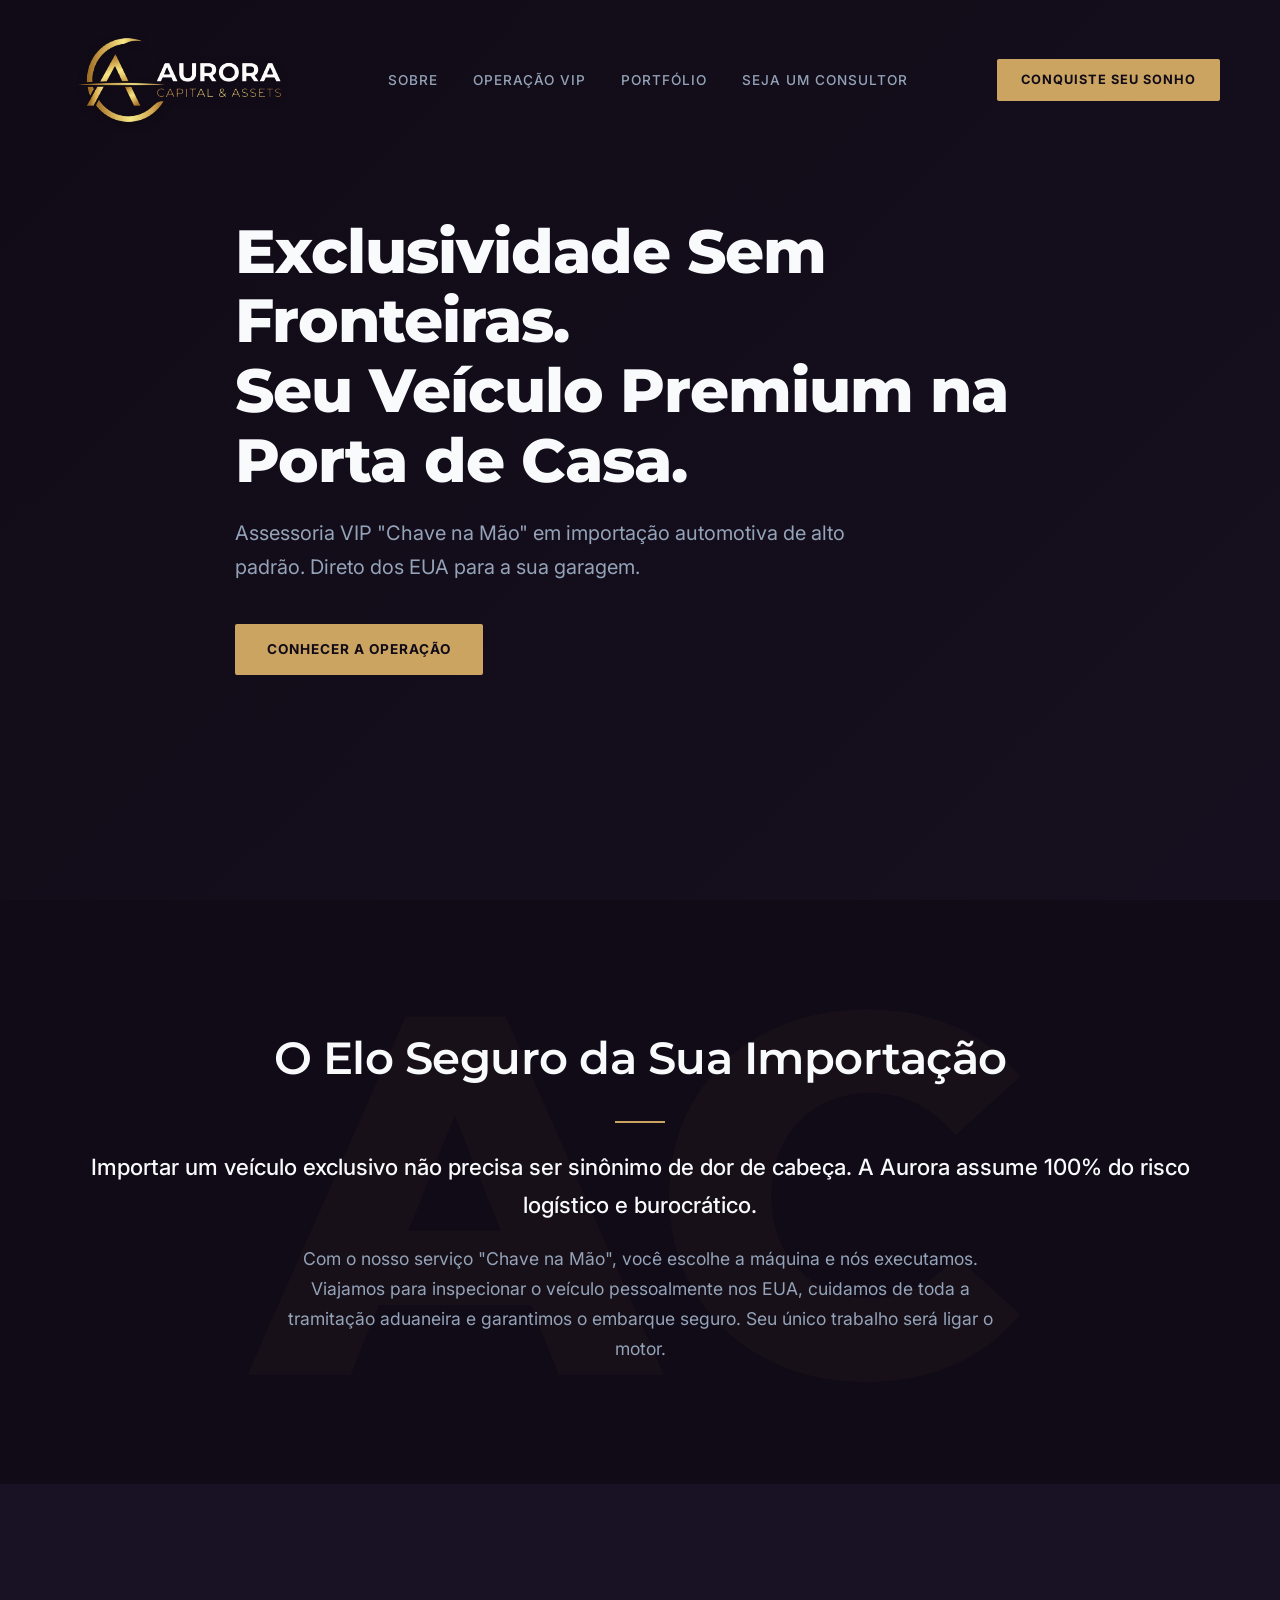
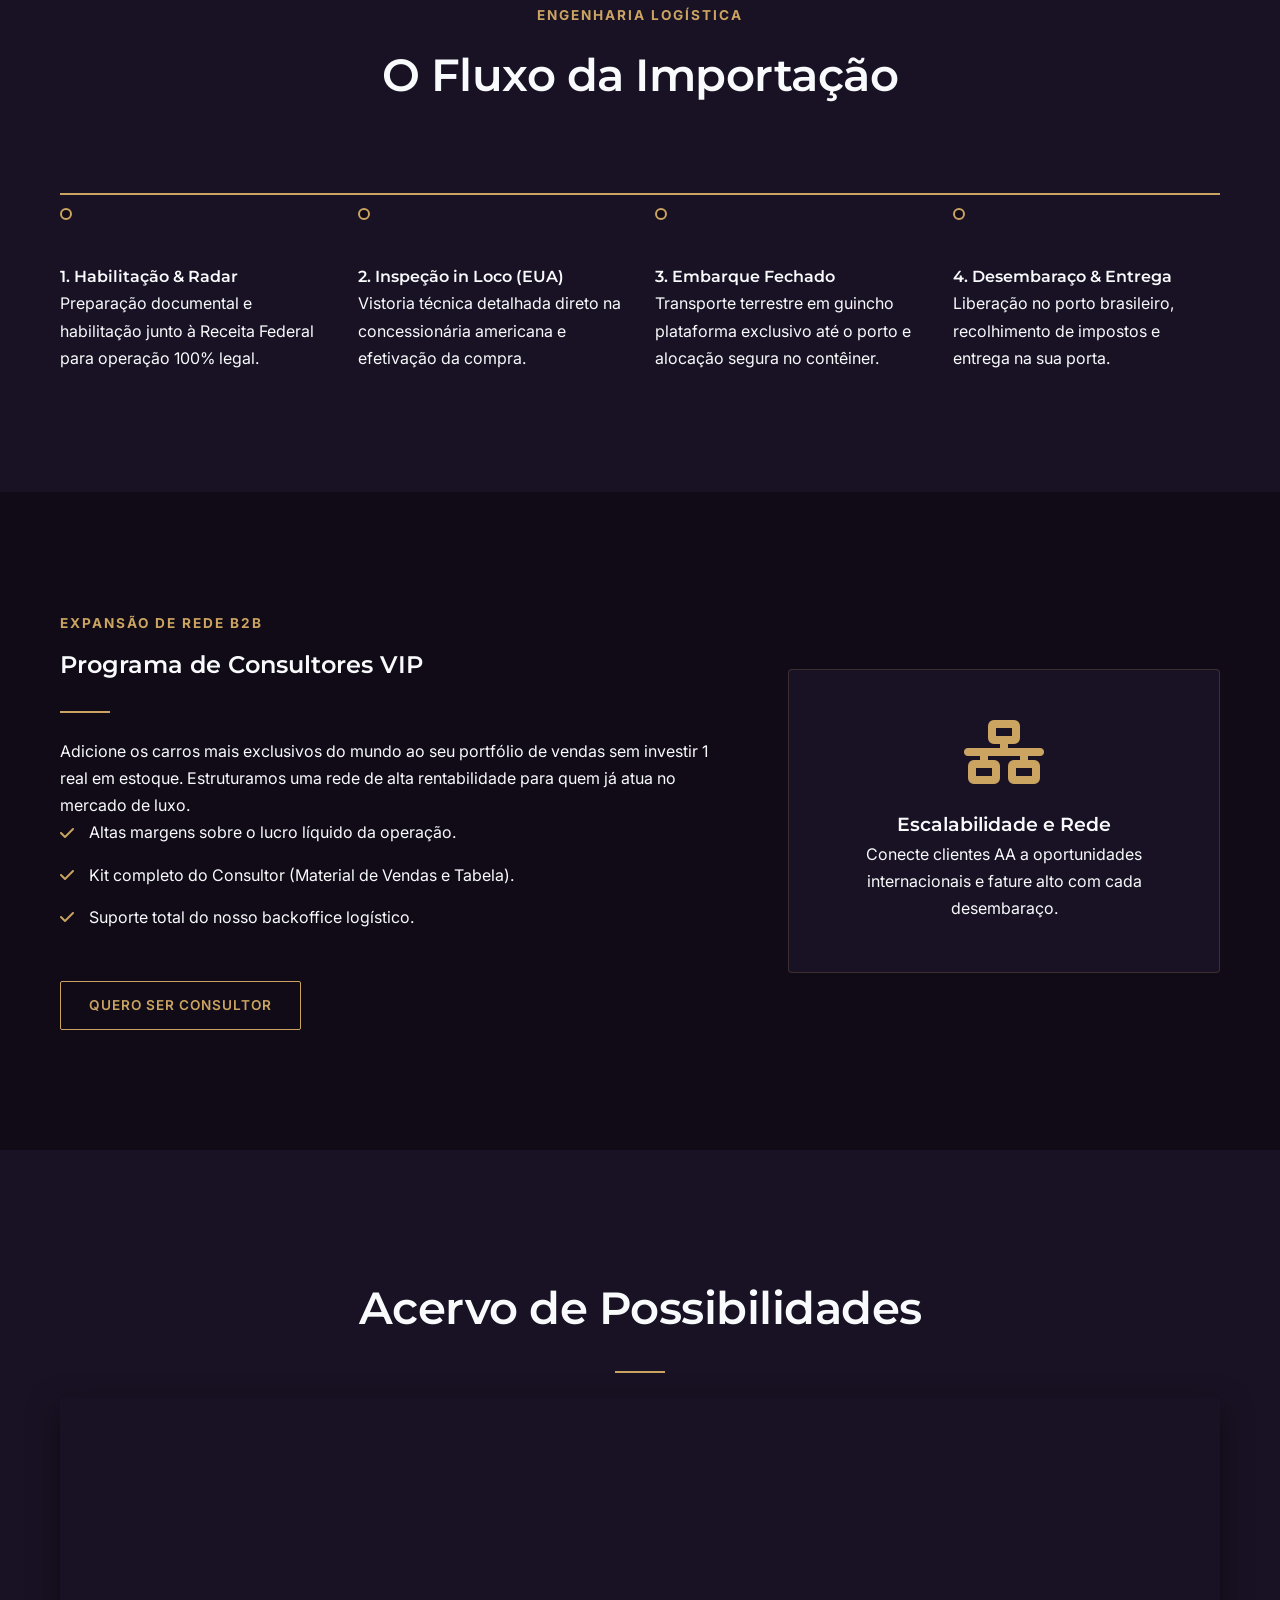
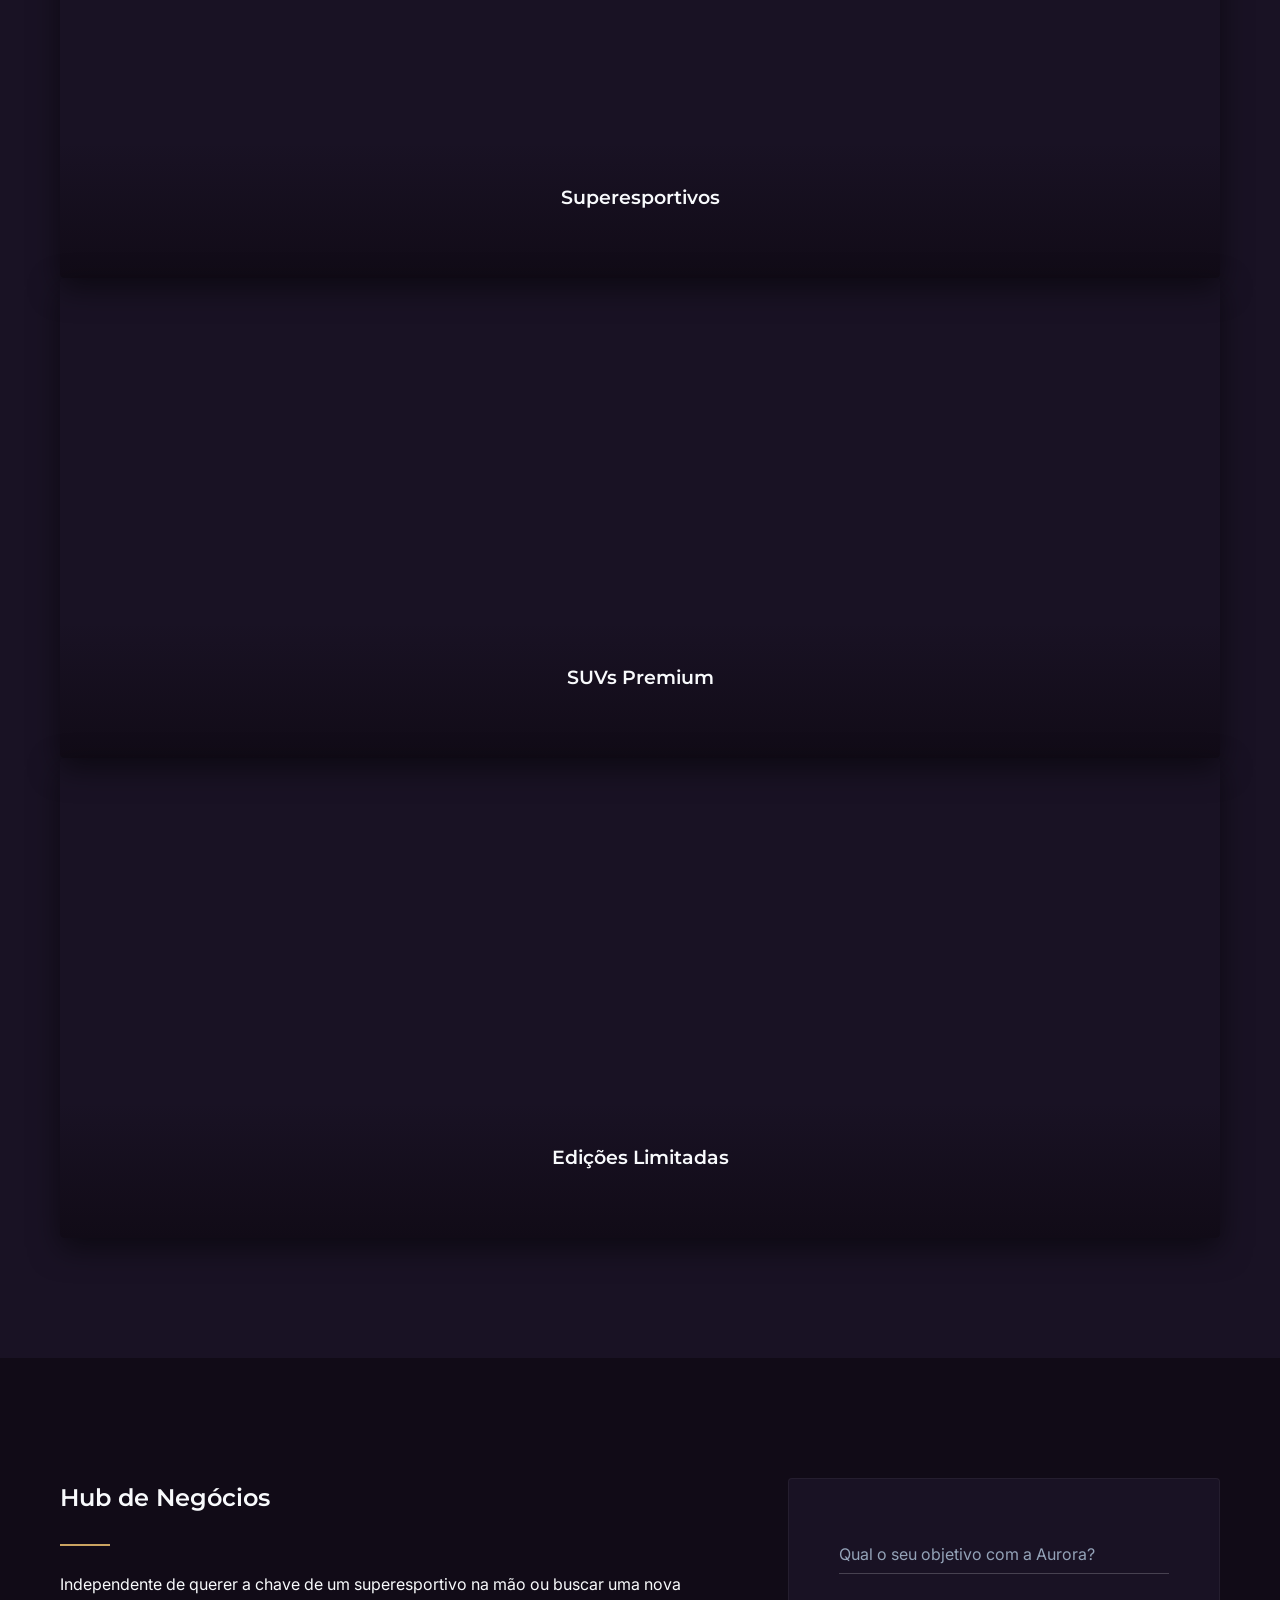
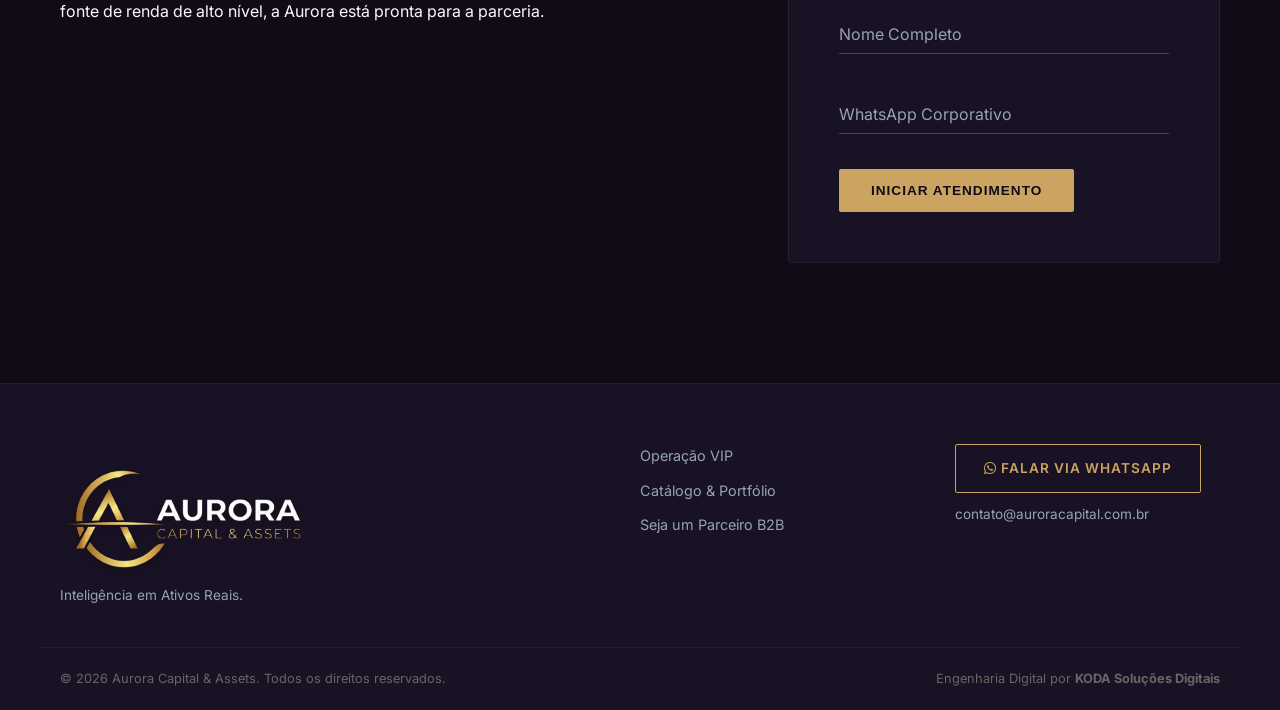
==== index.html @ b9c25959 "Aurora" ====
<!DOCTYPE html>
<html lang="pt-BR">
<head>
    <meta charset="UTF-8">
    <meta name="viewport" content="width=device-width, initial-scale=1.0">
    <title>Aurora Capital & Assets | Importação Automotiva VIP</title>
    
    <link rel="preconnect" href="https://fonts.googleapis.com">
    <link rel="preconnect" href="https://fonts.gstatic.com" crossorigin>
    <link href="https://fonts.googleapis.com/css2?family=Inter:wght@300;400;500&family=Montserrat:wght@400;500;600;700;800&display=swap" rel="stylesheet">
    
    <link rel="stylesheet" href="https://cdnjs.cloudflare.com/ajax/libs/font-awesome/6.4.0/css/all.min.css">
    
    <link rel="stylesheet" href="style.css">
</head>
<body>

    <header id="header">
        <div class="container header-content">
            <a href="index.html" class="logo-link">
                <img src="logo.svg" alt="Aurora Capital & Assets" class="logo-img">
            </a>
            
            <nav class="navbar" id="navbar">
                <ul>
                    <li><a href="#sobre" class="nav-link">Sobre</a></li>
                    <li><a href="#operacao" class="nav-link">Operação VIP</a></li>
                    <li><a href="#portfolio" class="nav-link">Portfólio</a></li>
                    <li><a href="consultores.html" class="nav-link">Seja um Consultor</a></li>
                </ul>
            </nav>

            <a href="#contato" class="btn-gold btn-header">conquiste seu sonho</a>
            
            <div class="menu-toggle" id="mobile-menu">
                <i class="fa-solid fa-bars"></i>
            </div>
        </div>
    </header>

    <section class="hero">
        <div class="hero-bg slow-zoom" style="background-image: url('https://images.unsplash.com/photo-1614162692292-7ac56d7f7f1e?auto=format&fit=crop&w=1920&q=80');"></div>
        <div class="hero-overlay"></div>
        <div class="container hero-content">
            <h1 class="cascade-1">Exclusividade Sem Fronteiras.<br>Seu Veículo Premium na Porta de Casa.</h1>
            <p class="cascade-2">Assessoria VIP "Chave na Mão" em importação automotiva de alto padrão. Direto dos EUA para a sua garagem.</p>
            <a href="#operacao" class="btn-gold cascade-3 btn-hover-shine">Conhecer a Operação</a>
        </div>
    </section>

    <section id="sobre" class="sobre section-padding relative-overflow">
        <div class="marca-dagua parallax-bg">AC</div>
        <div class="container text-center scroll-animate fade-up">
            <h2 class="section-title">O Elo Seguro da Sua Importação</h2>
            <div class="linha-dourada center"></div>
            <p class="texto-destaque">Importar um veículo exclusivo não precisa ser sinônimo de dor de cabeça. A Aurora assume 100% do risco logístico e burocrático.</p>
            <p class="texto-apoio">Com o nosso serviço "Chave na Mão", você escolhe a máquina e nós executamos. Viajamos para inspecionar o veículo pessoalmente nos EUA, cuidamos de toda a tramitação aduaneira e garantimos o embarque seguro. Seu único trabalho será ligar o motor.</p>
        </div>
    </section>

    <section id="operacao" class="metodologia section-padding bg-purple-dark">
        <div class="container">
            <div class="text-center scroll-animate fade-up">
                <span class="overline">Engenharia Logística</span>
                <h2 class="section-title">O Fluxo da Importação</h2>
            </div>
            
            <div class="timeline-container" id="timeline-trigger">
                <div class="timeline-line"></div>
                <div class="timeline-progress" id="timeline-progress"></div>
                
                <div class="timeline-grid">
                    <div class="timeline-step step-delay-1">
                        <div class="step-dot"></div>
                        <h4>1. Habilitação & Radar</h4>
                        <p>Preparação documental e habilitação junto à Receita Federal para operação 100% legal.</p>
                    </div>
                    <div class="timeline-step step-delay-2">
                        <div class="step-dot"></div>
                        <h4>2. Inspeção in Loco (EUA)</h4>
                        <p>Vistoria técnica detalhada direto na concessionária americana e efetivação da compra.</p>
                    </div>
                    <div class="timeline-step step-delay-3">
                        <div class="step-dot"></div>
                        <h4>3. Embarque Fechado</h4>
                        <p>Transporte terrestre em guincho plataforma exclusivo até o porto e alocação segura no contêiner.</p>
                    </div>
                    <div class="timeline-step step-delay-4">
                        <div class="step-dot"></div>
                        <h4>4. Desembaraço & Entrega</h4>
                        <p>Liberação no porto brasileiro, recolhimento de impostos e entrega na sua porta.</p>
                    </div>
                </div>
            </div>
        </div>
    </section>

    <section id="consultores" class="consultores section-padding">
        <div class="container grid-2-cols align-center">
            <div class="consultores-texto scroll-animate fade-up">
                <span class="overline">Expansão de Rede B2B</span>
                <h2>Programa de Consultores VIP</h2>
                <div class="linha-dourada"></div>
                <p>Adicione os carros mais exclusivos do mundo ao seu portfólio de vendas sem investir 1 real em estoque. Estruturamos uma rede de alta rentabilidade para quem já atua no mercado de luxo.</p>
                <ul class="lista-beneficios">
                    <li><i class="fa-solid fa-check"></i> Altas margens sobre o lucro líquido da operação.</li>
                    <li><i class="fa-solid fa-check"></i> Kit completo do Consultor (Material de Vendas e Tabela).</li>
                    <li><i class="fa-solid fa-check"></i> Suporte total do nosso backoffice logístico.</li>
                </ul>
                <a href="consultores.html" class="btn-outline-gold mt-20">Quero Ser Consultor</a>
            </div>
            <div class="consultores-grafico scroll-animate scale-up delay-2">
                <div class="grafico-box">
                    <i class="fa-solid fa-network-wired icone-grande"></i>
                    <h3>Escalabilidade e Rede</h3>
                    <p>Conecte clientes AA a oportunidades internacionais e fature alto com cada desembaraço.</p>
                </div>
            </div>
        </div>
    </section>

    <section id="portfolio" class="atuacao section-padding bg-purple-dark">
        <div class="container text-center">
            <h2 class="section-title scroll-animate fade-up">Acervo de Possibilidades</h2>
            <div class="linha-dourada center scroll-animate fade-up"></div>
            
 <a href="superesportivos.html" class="card-link">
                <div class="card-atuacao scroll-animate slide-up delay-1">
                    <div class="card-bg" style="background-image: url('https://images.unsplash.com/photo-1544829099-b9a0c07fad1a?auto=format&fit=crop&w=600&q=80')"></div>
                    <div class="card-content">
                        <h3>Superesportivos</h3>
                        <p>Lamborghini, Ferrari, McLaren e Porsche. Potência e exclusividade máxima.</p>
                    </div>
                </div>
            </a>
     
            <a href="suvs-premium.html" class="card-link">
                <div class="card-atuacao scroll-animate slide-up delay-2">
                    <div class="card-bg" style="background-image: url('https://images.unsplash.com/photo-1533473359331-0135ef1b58bf?auto=format&fit=crop&w=600&q=80');"></div>
                    <div class="card-content">
                        <h3>SUVs Premium</h3>
                        <p>Cadillac Escalade, Range Rover e G-Class. Conforto e imposição absoluta.</p>
                    </div>
                </div>
            </a>
            
            <a href="edicoes-limitadas.html" class="card-link">
                <div class="card-atuacao scroll-animate slide-up delay-3">
                    <div class="card-bg" style="background-image: url('https://images.unsplash.com/photo-1563720223185-11003d516935?auto=format&fit=crop&w=600&q=80');"></div>
                    <div class="card-content">
                        <h3>Edições Limitadas</h3>
                        <p>Veículos que não chegam oficialmente ao Brasil. Importação direta para colecionadores.</p>
                    </div>
                </div>
            </a>
    </section>

    <section id="contato" class="contato section-padding">
        <div class="container grid-2-cols align-start">
            <div class="contato-info scroll-animate fade-up">
                <h2>Hub de Negócios</h2>
                <div class="linha-dourada"></div>
                <p>Independente de querer a chave de um superesportivo na mão ou buscar uma nova fonte de renda de alto nível, a Aurora está pronta para a parceria.</p>
            </div>
            
            <div class="form-wrapper scroll-animate fade-up delay-2">
                <form id="form-lead">
                    <div class="floating-group">
                        <select id="objetivo" class="floating-select" required>
                            <option value="" disabled selected></option>
                            <option value="comprar">Quero importar um veículo</option>
                            <option value="consultor">Quero me tornar um Consultor VIP</option>
                        </select>
                        <label for="objetivo" class="floating-label">Qual o seu objetivo com a Aurora?</label>
                    </div>
                    <div class="floating-group">
                        <input type="text" id="nome" class="floating-input" placeholder=" " required>
                        <label for="nome" class="floating-label">Nome Completo</label>
                    </div>
                    <div class="floating-group">
                        <input type="tel" id="telefone" class="floating-input" placeholder=" " required>
                        <label for="telefone" class="floating-label">WhatsApp Corporativo</label>
                    </div>
                    <button type="submit" class="btn-gold btn-submit" id="btn-submit">
                        <span class="btn-text">Iniciar Atendimento</span>
                        <i class="fa-solid fa-circle-notch fa-spin spinner" style="display: none;"></i>
                    </button>
                </form>
            </div>
        </div>
    </section>

    <footer class="footer bg-purple-dark">
        <div class="container footer-grid scroll-animate fade-up">
            <div class="footer-brand">
                <a href="index.html" class="logo-link">
                    <img src="logo.svg" alt="Aurora Capital & Assets" class="logo-img footer-logo-img">
                </a>
                <p class="mt-10">Inteligência em Ativos Reais.</p>
            </div>
            <div class="footer-links">
                <a href="#sobre">Operação VIP</a>
                <a href="#portfolio">Catálogo & Portfólio</a>
                <a href="#consultores">Seja um Parceiro B2B</a>
            </div>
            <div class="footer-contato-direto">
                <a href="https://wa.me/5531983093638" target="_blank" class="btn-outline-gold"><i class="fa-brands fa-whatsapp"></i> Falar via WhatsApp</a>
                <p class="mt-10">contato@auroracapital.com.br</p>
            </div>
        </div>
        <div class="container footer-copy">
            <p>© 2026 Aurora Capital & Assets. Todos os direitos reservados.</p>
            <p>Engenharia Digital por <strong>KODA Soluções Digitais</strong></p>
        </div>
    </footer>

    <script src="script.js"></script>
</body>
</html>
---- style.css ----
/* Paleta Automotiva High-Ticket */
:root {
    --bg-dark-base: #110B17;   
    --bg-purple-dark: #191224; 
    --gold-aurora: #CBA461;    
    --gold-hover: #E3BE79;
    --text-white: #F8FAFC;
    --text-muted: #94A3B8;
    
    --font-title: 'Montserrat', sans-serif;
    --font-body: 'Inter', sans-serif;
}

* { margin: 0; padding: 0; box-sizing: border-box; }
html { scroll-behavior: smooth; }

body {
    font-family: var(--font-body);
    background-color: var(--bg-dark-base);
    color: var(--text-white);
    line-height: 1.7;
    overflow-x: hidden;
}

h1, h2, h3, h4 { font-family: var(--font-title); font-weight: 600; }
a { text-decoration: none; color: inherit; }

.container { max-width: 1200px; margin: 0 auto; padding: 0 20px; }
.section-padding { padding: 120px 0; }
.text-center { text-align: center; }
.align-center { align-items: center; }
.align-start { align-items: flex-start; }
.mt-20 { margin-top: 20px; display: inline-block; }
.mt-10 { margin-top: 10px; font-size: 0.85rem; color: var(--text-muted); }

.bg-purple-dark { background-color: var(--bg-purple-dark); }
.linha-dourada { width: 50px; height: 2px; background-color: var(--gold-aurora); margin: 25px 0; }
.linha-dourada.center { margin: 25px auto; }
.overline { color: var(--gold-aurora); font-size: 0.85rem; text-transform: uppercase; letter-spacing: 2px; font-weight: 700; display: block; margin-bottom: 10px; }

/* --- CONTROLE DA LOGO NOVA (Redimensionamento e Transparência) --- */
.logo-link { display: flex; align-items: center; }
.logo-img { 
    height: 130px; /* Redimensionado para o header */
    width: auto; 
    filter: drop-shadow(0 2px 4px rgba(0,0,0,0.3));
    transition: all 0.4s ease;
}

/* Quando o header fica sólido ao rolar */
header.scrolled .logo-img { 
    height: 100px; /* Diminui levemente no scroll para não ocupar espaço */
}

/* Logo no Footer (um pouco maior para destaque) */
.footer-logo-img {
    height: 150px;
    margin-bottom: -20px;
    margin-left: -15px;
}

/* Header Glassmorphism */
header {
    position: fixed; top: 0; width: 100%; z-index: 1000;
    background-color: transparent; padding: 15px 0;
    transition: all 0.5s ease;
}
header.scrolled {
    background-color: rgba(25, 18, 36, 0.95);
    backdrop-filter: blur(10px);
    padding: 10px 0;
    box-shadow: 0 4px 30px rgba(0,0,0,0.5);
}

.header-content { display: flex; justify-content: space-between; align-items: center; }

.navbar ul { display: flex; list-style: none; gap: 35px; }
.nav-link { position: relative; font-size: 0.85rem; text-transform: uppercase; letter-spacing: 1px; color: var(--text-muted); transition: 0.3s; font-weight: 500; }
.nav-link:hover { color: var(--text-white); }
.nav-link::after {
    content: ''; position: absolute; bottom: -5px; left: 50%;
    width: 0; height: 1px; background-color: var(--gold-aurora);
    transition: all 0.3s ease; transform: translateX(-50%);
}
.nav-link:hover::after { width: 100%; }

/* Botões */
.btn-gold {
    display: inline-block; background-color: var(--gold-aurora); color: var(--bg-dark-base);
    padding: 14px 32px; font-weight: 700; font-size: 0.85rem; text-transform: uppercase;
    letter-spacing: 1px; border-radius: 2px; transition: all 0.4s ease; border: none; cursor: pointer;
    position: relative; overflow: hidden;
}
.btn-gold:hover { background-color: var(--gold-hover); transform: translateY(-2px); }

.btn-outline-gold {
    display: inline-block; border: 1px solid var(--gold-aurora); color: var(--gold-aurora);
    padding: 12px 28px; font-weight: 600; font-size: 0.85rem; text-transform: uppercase;
    letter-spacing: 1px; border-radius: 2px; transition: all 0.3s;
}
.btn-outline-gold:hover { background-color: var(--gold-aurora); color: var(--bg-dark-base); }

.btn-hover-shine::before {
    content: ''; position: absolute; top: 0; left: -100%; width: 50%; height: 100%;
    background: linear-gradient(to right, rgba(255,255,255,0) 0%, rgba(255,255,255,0.4) 50%, rgba(255,255,255,0) 100%);
    transform: skewX(-25deg); transition: 0s;
}
.btn-hover-shine:hover::before { left: 150%; transition: 0.8s ease; }

.btn-header { padding: 10px 24px; font-size: 0.8rem; }
.menu-toggle { display: none; font-size: 1.5rem; color: var(--gold-aurora); cursor: pointer; }

/* Hero Section */
.hero { height: 100vh; position: relative; display: flex; align-items: center; overflow: hidden; }
.hero-bg { position: absolute; top: -5%; left: -5%; width: 110%; height: 110%; background-size: cover; background-position: center; }
.slow-zoom { animation: slowZoom 25s linear infinite alternate; }
@keyframes slowZoom { 0% { transform: scale(1); } 100% { transform: scale(1.1); } }
.hero-overlay { position: absolute; top: 0; left: 0; width: 100%; height: 100%; background: linear-gradient(135deg, rgba(17, 11, 23, 0.95) 0%, rgba(25, 18, 36, 0.6) 100%); }
.hero-content { position: relative; z-index: 10; max-width: 850px; }
.hero h1 { font-size: 3.8rem; line-height: 1.15; margin-bottom: 20px; letter-spacing: -1px; font-weight: 800; }
.hero p { font-size: 1.25rem; color: var(--text-muted); margin-bottom: 40px; max-width: 650px; }

.cascade-1, .cascade-2, .cascade-3 { opacity: 0; transform: translateY(30px); animation: fadeUpHero 1s forwards ease-out; }
.cascade-1 { animation-delay: 0.2s; }
.cascade-2 { animation-delay: 0.6s; }
.cascade-3 { animation-delay: 1s; }
@keyframes fadeUpHero { to { opacity: 1; transform: translateY(0); } }

/* Sobre e Marca D'água */
.relative-overflow { position: relative; overflow: hidden; }
.marca-dagua {
    position: absolute; top: 50%; left: 50%; transform: translate(-50%, -50%);
    font-family: var(--font-title); font-size: 40vw; font-weight: 800;
    color: rgba(203, 164, 97, 0.03); z-index: 0; pointer-events: none;
}
.sobre .container { position: relative; z-index: 2; }
.section-title { font-size: 2.8rem; letter-spacing: -0.5px; }
.texto-destaque { font-size: 1.4rem; color: var(--text-white); margin-bottom: 20px; font-weight: 500; }
.texto-apoio { color: var(--text-muted); max-width: 750px; margin: 0 auto; font-size: 1.1rem; }

/* Timeline */
.timeline-container { position: relative; margin-top: 80px; padding-top: 20px; }
.timeline-line { position: absolute; top: 0; left: 0; width: 100%; height: 2px; background-color: rgba(255,255,255,0.05); }
.timeline-progress { position: absolute; top: 0; left: 0; width: 0; height: 2px; background-color: var(--gold-aurora); transition: width 2.5s cubic-bezier(0.25, 1, 0.5, 1); }
.timeline-container.active .timeline-progress { width: 100%; }
.timeline-grid { display: grid; grid-template-columns: repeat(4, 1fr); gap: 30px; margin-top: 30px; }
.timeline-step { position: relative; padding-top: 20px; opacity: 0; transform: translateY(20px); transition: all 0.8s ease; }
.timeline-container.active .timeline-step { opacity: 1; transform: translateY(0); }
.timeline-container.active .step-delay-1 { transition-delay: 0.5s; }
.timeline-container.active .step-delay-2 { transition-delay: 1.0s; }
.timeline-container.active .step-delay-3 { transition-delay: 1.5s; }
.timeline-container.active .step-delay-4 { transition-delay: 2.0s; }
.step-dot { position: absolute; top: -35px; left: 0; width: 12px; height: 12px; background-color: var(--bg-dark-base); border: 2px solid var(--gold-aurora); border-radius: 50%; }

/* Consultores VIP */
.grid-2-cols { display: grid; grid-template-columns: 1.2fr 0.8fr; gap: 80px; }
.lista-beneficios { list-style: none; margin-bottom: 30px; }
.lista-beneficios li { margin-bottom: 15px; display: flex; align-items: center; gap: 15px; color: var(--text-white); }
.lista-beneficios i { color: var(--gold-aurora); }
.grafico-box { background: var(--bg-purple-dark); border: 1px solid rgba(203, 164, 97, 0.2); padding: 50px; border-radius: 4px; text-align: center; }
.icone-grande { font-size: 4rem; color: var(--gold-aurora); margin-bottom: 25px; }

/* Portfólio */
.grid-3-cols { display: grid; grid-template-columns: repeat(3, 1fr); gap: 30px; margin-top: 50px; }
.card-atuacao { position: relative; height: 480px; overflow: hidden; border-radius: 4px; box-shadow: 0 10px 30px rgba(0,0,0,0.5); cursor: pointer; transition: transform 0.4s ease; }
.card-bg { position: absolute; top: 0; left: 0; width: 100%; height: 100%; background-size: cover; background-position: center; transition: transform 0.8s ease; }
.card-content { position: absolute; bottom: 0; left: 0; width: 100%; padding: 40px 30px; background: linear-gradient(to top, rgba(17, 11, 23, 1) 0%, rgba(17, 11, 23, 0) 100%); }
.card-atuacao:hover { transform: translateY(-10px); }
.card-atuacao:hover .card-bg { transform: scale(1.08); }
.card-atuacao:hover p { opacity: 1; transform: translateY(0); }
.card-atuacao p { opacity: 0; transform: translateY(10px); transition: 0.4s; font-size: 0.9rem;}

/* Formulário e Contato */
.form-wrapper { background-color: var(--bg-purple-dark); padding: 50px; border-radius: 4px; border: 1px solid rgba(255,255,255,0.05); }
.floating-group { position: relative; margin-bottom: 35px; }
.floating-input, .floating-select { width: 100%; background: transparent; border: none; border-bottom: 1px solid rgba(255,255,255,0.2); padding: 12px 0; color: var(--text-white); font-family: var(--font-body); font-size: 1rem; outline: none; }
.floating-label { position: absolute; top: 12px; left: 0; color: var(--text-muted); transition: all 0.3s ease; pointer-events: none; }
.floating-input:focus ~ .floating-label, .floating-input:not(:placeholder-shown) ~ .floating-label, .floating-select:focus ~ .floating-label, .floating-select:valid ~ .floating-label { top: -18px; font-size: 0.75rem; color: var(--gold-aurora); text-transform: uppercase; letter-spacing: 1px; }
.floating-input:focus, .floating-select:focus { border-bottom-color: var(--gold-aurora); }
.floating-select { color: var(--text-white); appearance: none; -webkit-appearance: none; }

/* Footer */
.footer { border-top: 1px solid rgba(255,255,255,0.05); padding: 60px 0 20px; }
.footer-grid { display: grid; grid-template-columns: 2fr 1fr 1fr; gap: 50px; padding-bottom: 40px; border-bottom: 1px solid rgba(255,255,255,0.05); margin-bottom: 20px; }
.footer-links a { display: block; margin-bottom: 10px; color: var(--text-muted); font-size: 0.9rem; transition: 0.3s; }
.footer-links a:hover { color: var(--gold-aurora); }
.footer-copy { display: flex; justify-content: space-between; font-size: 0.8rem; color: #666; }

/* Animações Globais */
.scroll-animate { opacity: 0; transform: translateY(40px); transition: all 1s ease; }
.scroll-animate.visible { opacity: 1; transform: translateY(0); }
.fade-up { transition-delay: 0.1s; }
.scale-up { transform: scale(0.95); transition: all 0.8s; }
.visible.scale-up { transform: scale(1); }
.delay-1 { transition-delay: 0.1s; }
.delay-2 { transition-delay: 0.3s; }

/* Responsividade Mobile */
@media (max-width: 900px) {
    .section-padding { padding: 80px 0; }
    .grid-2-cols, .grid-3-cols, .footer-grid { grid-template-columns: 1fr; text-align: center; }
    .linha-dourada { margin: 25px auto; }
    .hero h1 { font-size: 2.8rem; }
    .menu-toggle { display: block; }
    .btn-header { display: none; }
    .logo-img { height: 80px; }
    .footer-logo-img { height: 100px; }
    .navbar { position: absolute; top: 100%; left: 0; width: 100%; background-color: var(--bg-purple-dark); display: none; padding: 20px 0; }
    .navbar.active { display: block; }
    .navbar ul { flex-direction: column; align-items: center; gap: 20px; }
    .timeline-line, .timeline-progress { display: none; }
    .timeline-grid { grid-template-columns: 1fr; padding-left: 20px; border-left: 1px solid var(--gold-aurora); text-align: left; }
    .step-dot { left: -26px; top: 5px; }
    .footer-copy { flex-direction: column; gap: 10px; }
}
.grid-faq { display: grid; grid-template-columns: repeat(auto-fit, minmax(300px, 1fr)); gap: 30px; margin-top: 50px; }
.faq-item { background: var(--bg-purple-dark); padding: 30px; border-radius: 4px; border: 1px solid rgba(255,255,255,0.05); }
.faq-item h4 { color: var(--gold-aurora); margin-bottom: 10px; }
.faq-item p { color: var(--text-muted); font-size: 0.95rem; }
.icon-item { display: flex; align-items: center; gap: 15px; margin-bottom: 15px; font-weight: 500; color: var(--text-white); }
.icon-item i { color: var(--gold-aurora); }
.card-link {
    text-decoration: none; /* Remove o sublinhado */
    color: inherit;        /* Garante que o texto mantenha a cor original */
    display: block;        /* Faz com que o link preencha a área do cartão */
}
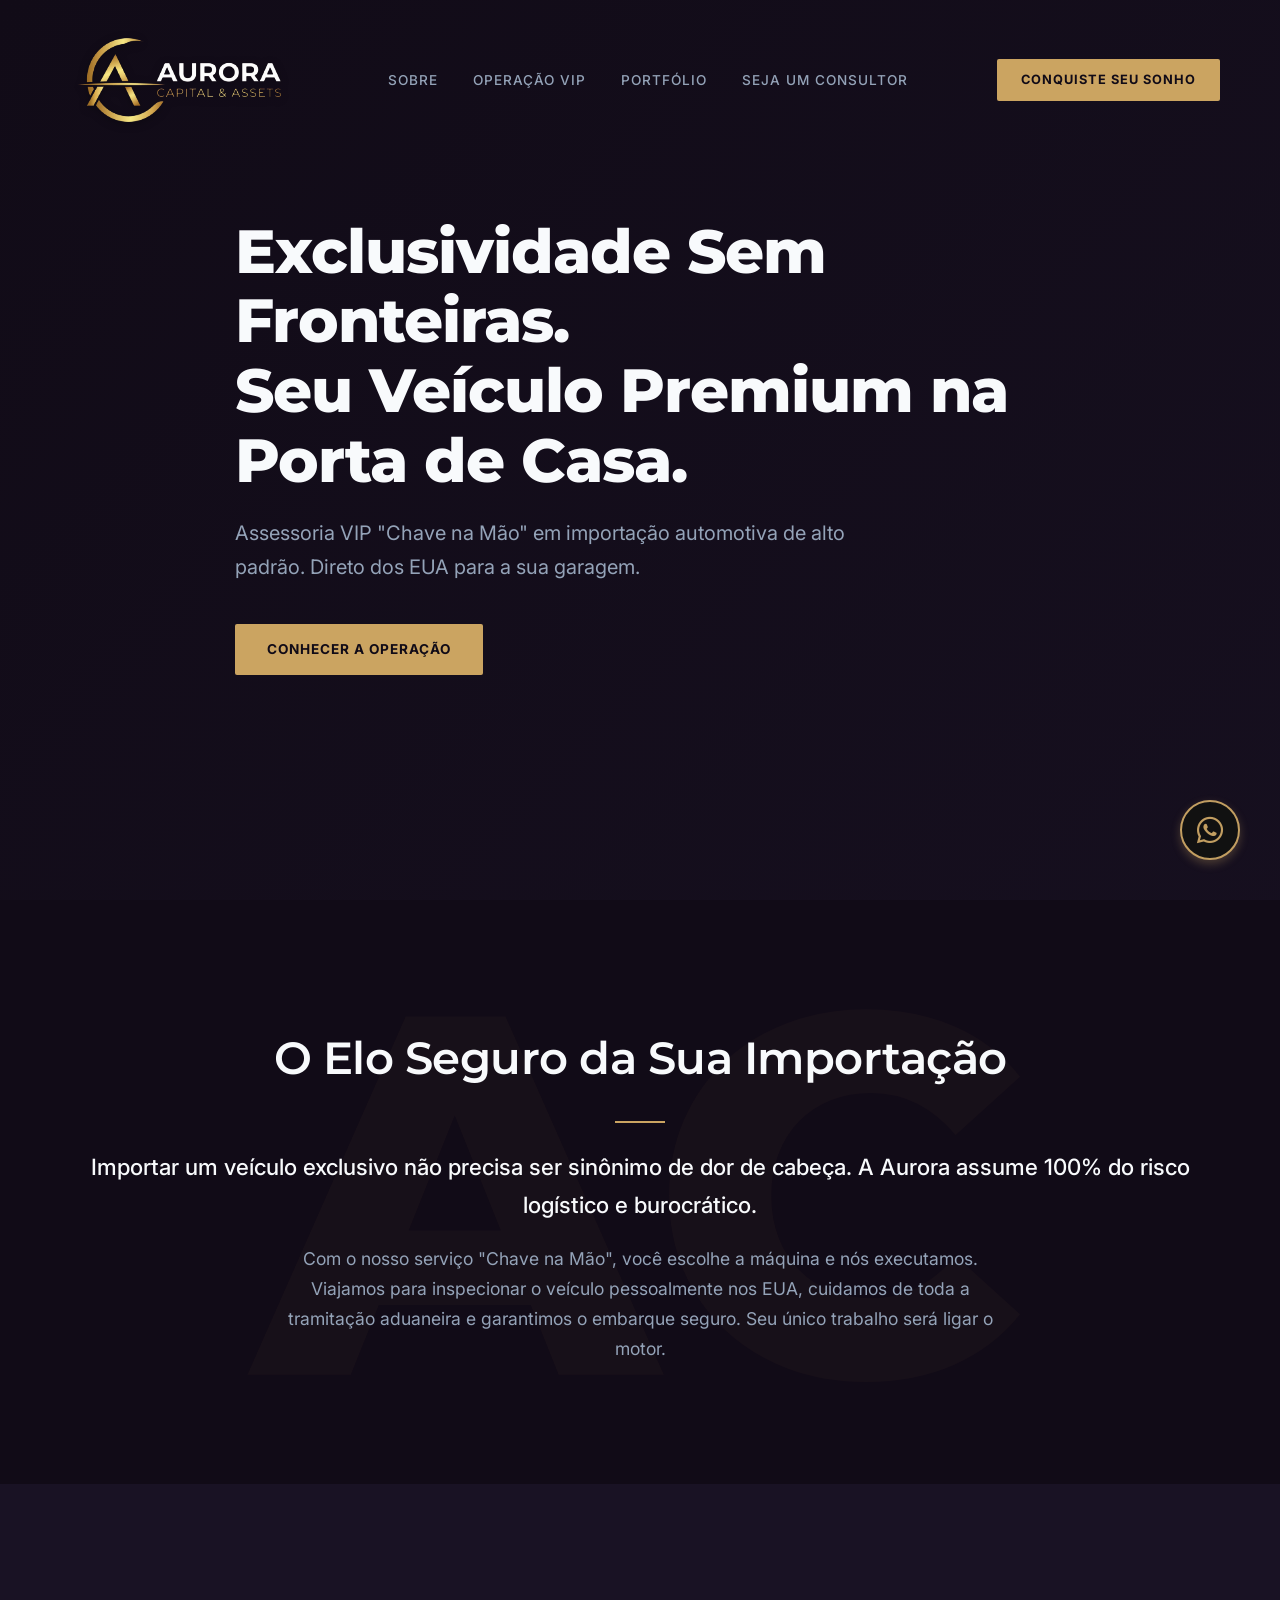
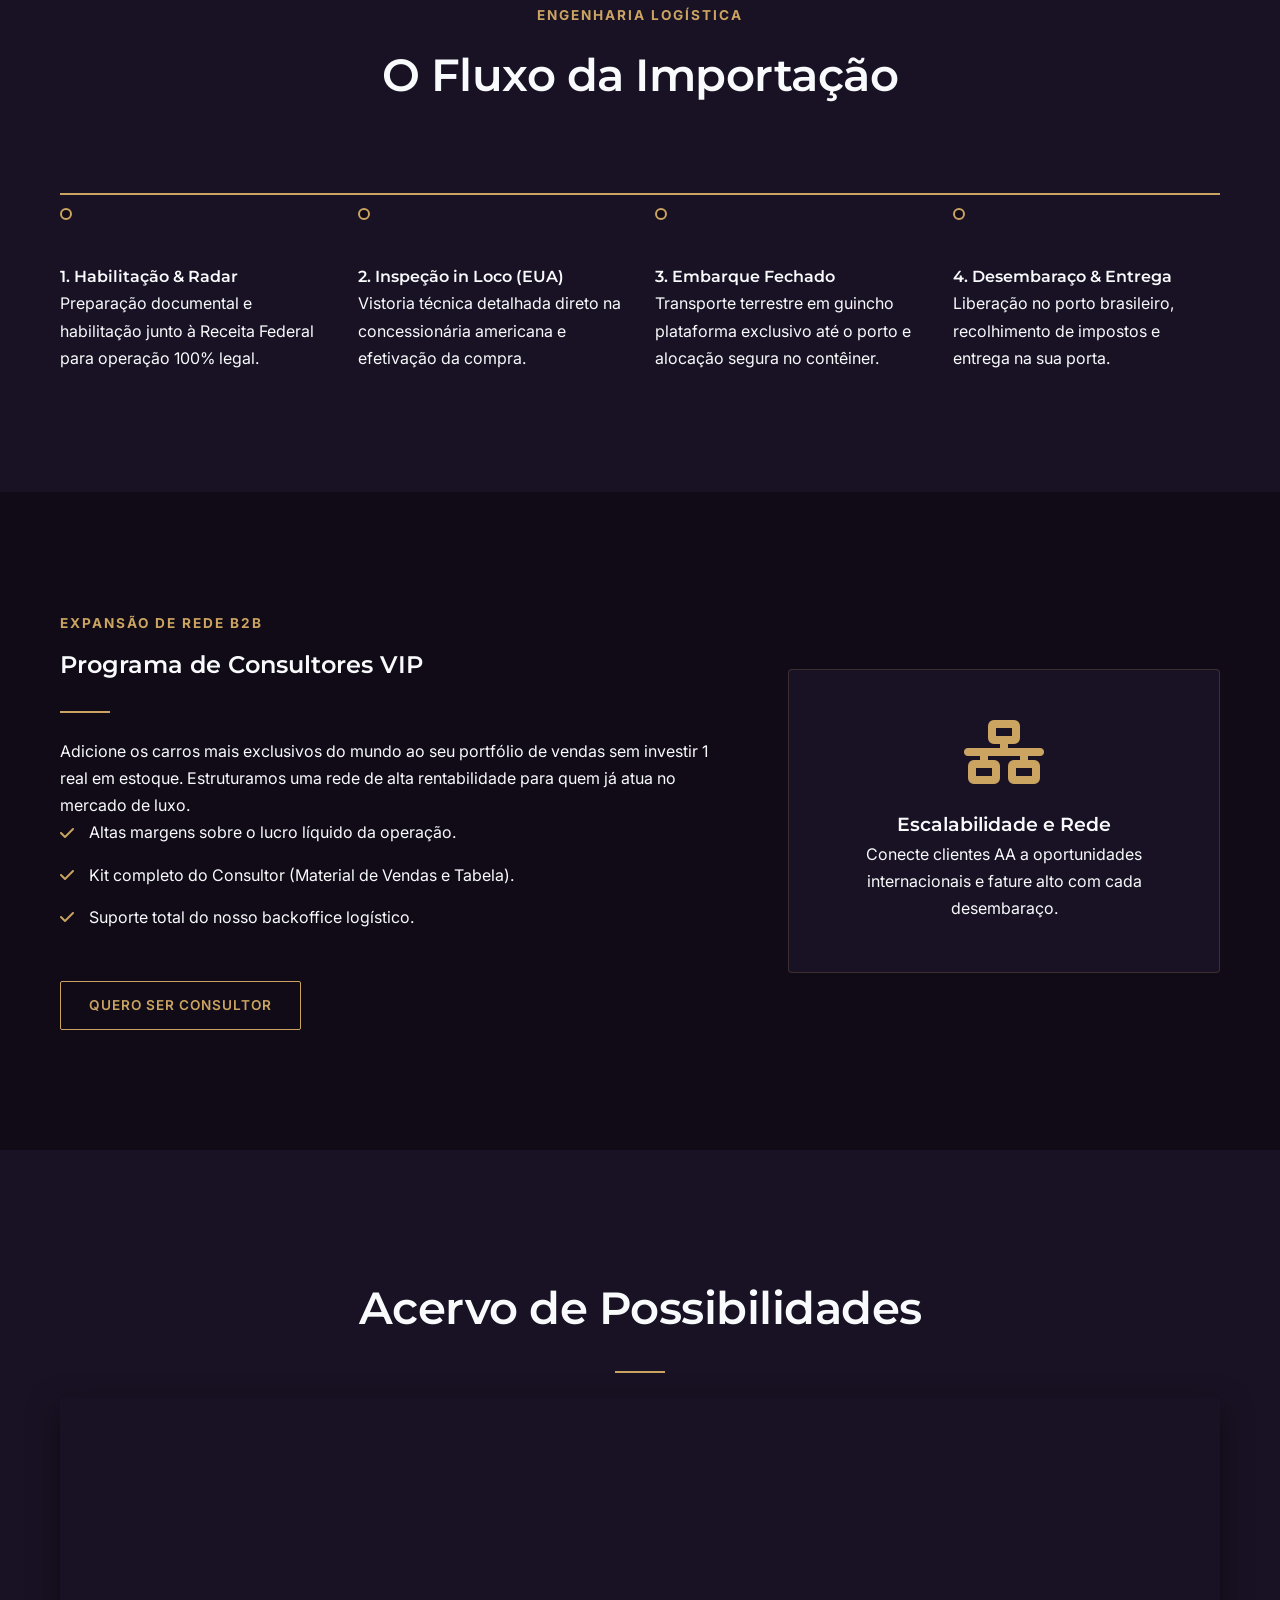
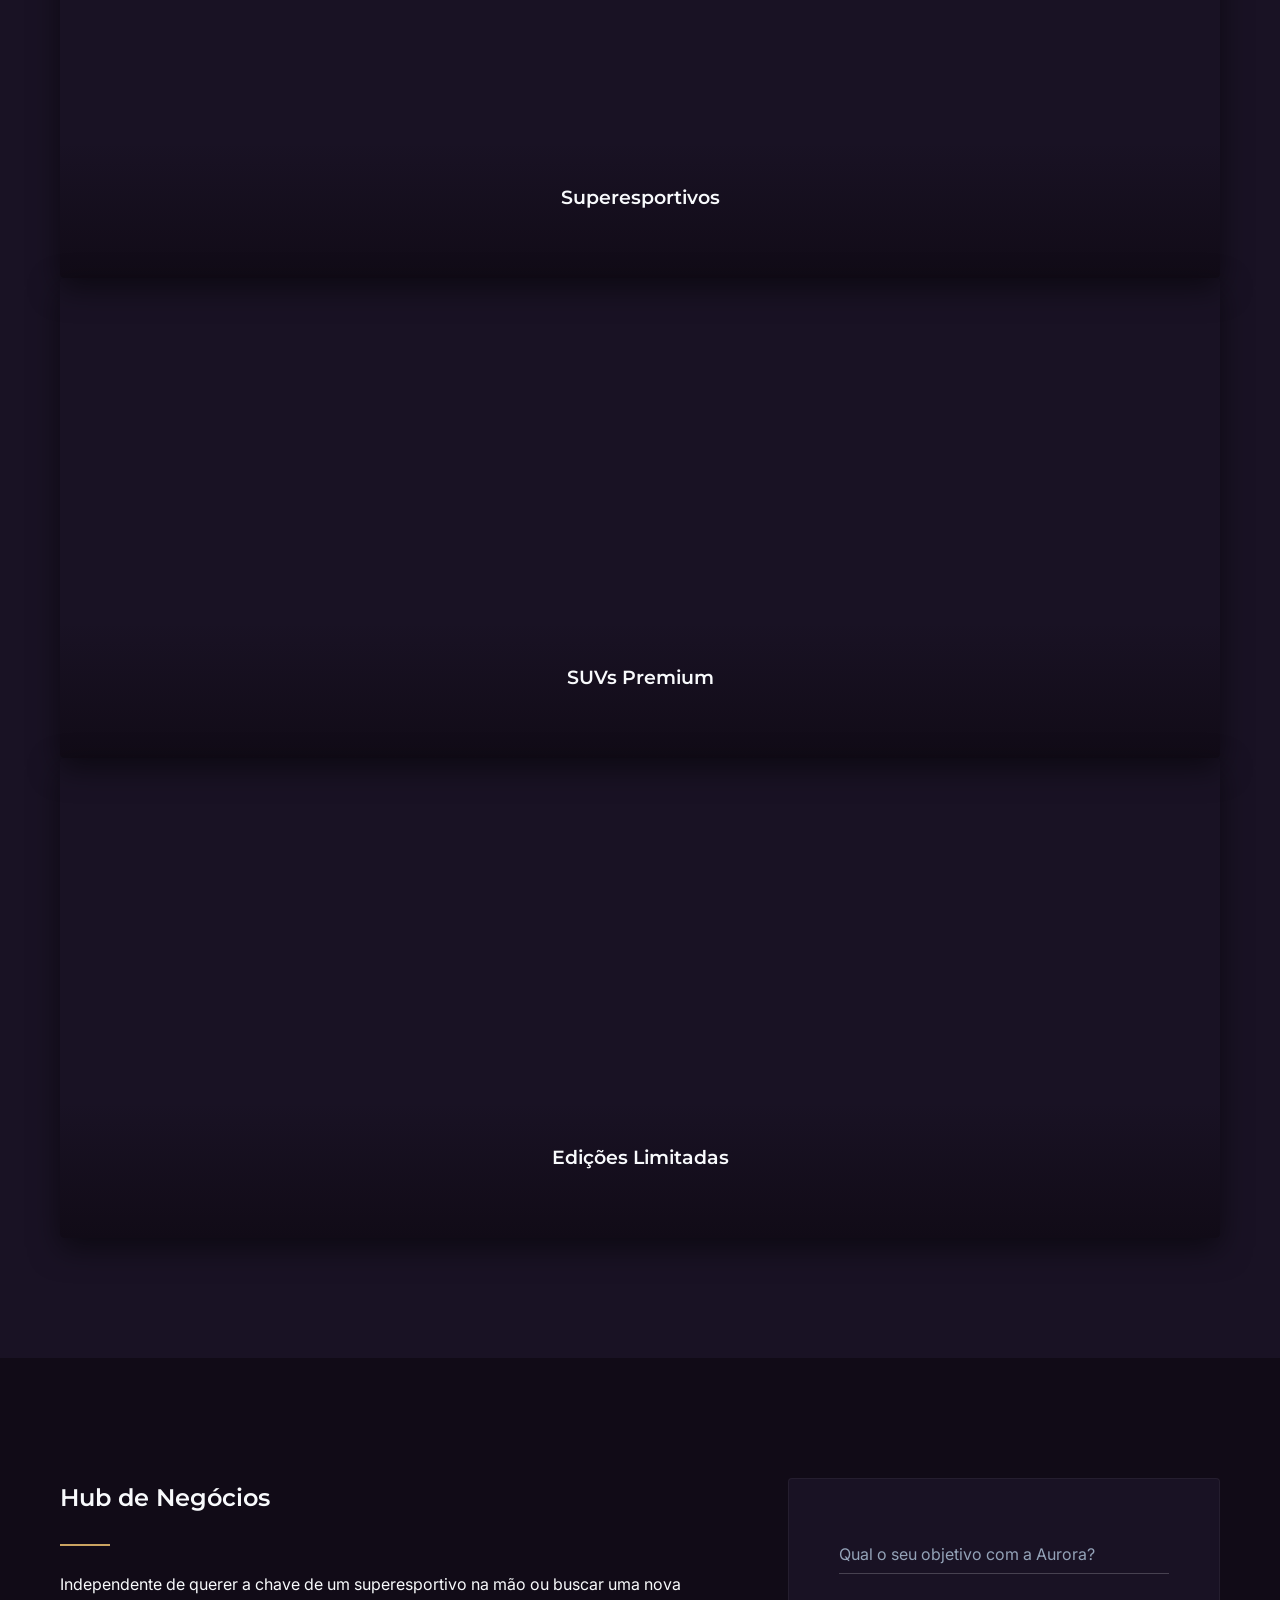
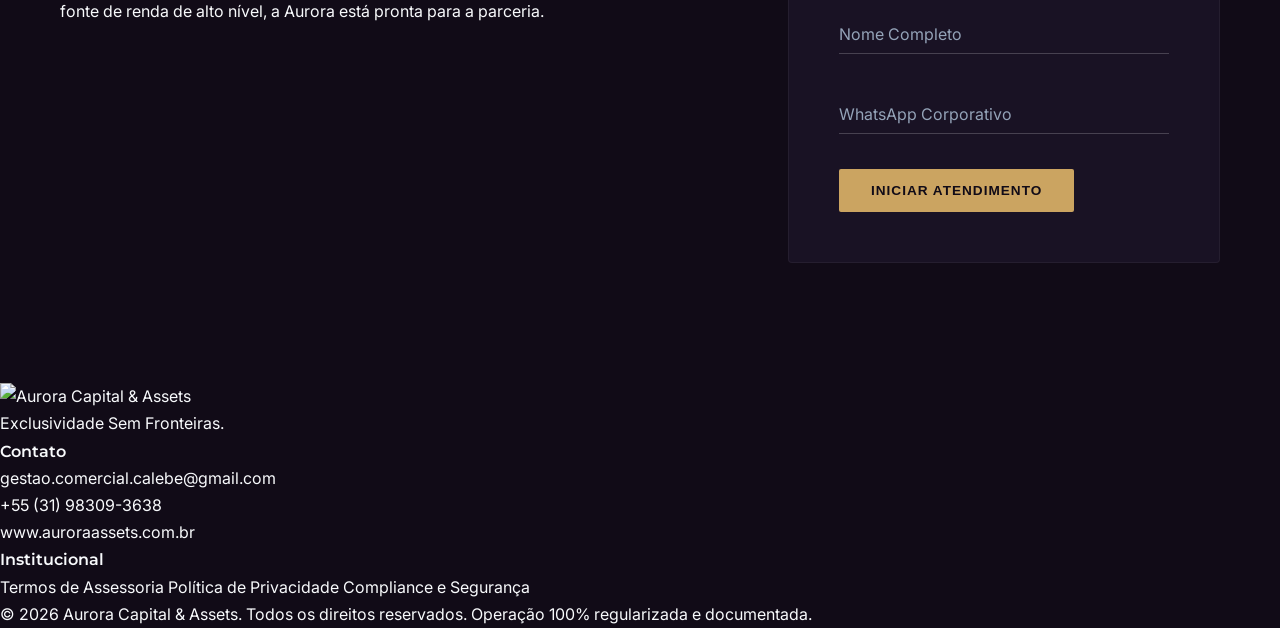
==== commit 85efbd88: "atualizações site aurora" ====
--- a/index.html
+++ b/index.html
@@ -190,30 +190,31 @@
         </div>
     </section>
 
-    <footer class="footer bg-purple-dark">
-        <div class="container footer-grid scroll-animate fade-up">
-            <div class="footer-brand">
-                <a href="index.html" class="logo-link">
-                    <img src="logo.svg" alt="Aurora Capital & Assets" class="logo-img footer-logo-img">
-                </a>
-                <p class="mt-10">Inteligência em Ativos Reais.</p>
-            </div>
-            <div class="footer-links">
-                <a href="#sobre">Operação VIP</a>
-                <a href="#portfolio">Catálogo & Portfólio</a>
-                <a href="#consultores">Seja um Parceiro B2B</a>
-            </div>
-            <div class="footer-contato-direto">
-                <a href="https://wa.me/5531983093638" target="_blank" class="btn-outline-gold"><i class="fa-brands fa-whatsapp"></i> Falar via WhatsApp</a>
-                <p class="mt-10">contato@auroracapital.com.br</p>
-            </div>
-        </div>
-        <div class="container footer-copy">
-            <p>© 2026 Aurora Capital & Assets. Todos os direitos reservados.</p>
-            <p>Engenharia Digital por <strong>KODA Soluções Digitais</strong></p>
-        </div>
-    </footer>
+    <footer class="aurora-footer">
+  <div class="footer-content">
+    <div class="footer-brand">
+      <img src="sua-logo-dourada.png" alt="Aurora Capital & Assets">
+      <p>Exclusividade Sem Fronteiras.</p>
+    </div>
+    
+    <div class="footer-contact">
+      <h4>Contato</h4>
+      <p>gestao.comercial.calebe@gmail.com</p> <p>+55 (31) 98309-3638</p> <p>www.auroraassets.com.br</p> </div>
+    
+    <div class="footer-legal">
+      <h4>Institucional</h4>
+      <a href="#termos">Termos de Assessoria</a>
+      <a href="#privacidade">Política de Privacidade</a>
+      <a href="#compliance">Compliance e Segurança</a>
+    </div>
+  </div>
+  
+  <div class="footer-bottom">
+    <p>&copy; 2026 Aurora Capital & Assets. Todos os direitos reservados. Operação 100% regularizada e documentada.</p> </div>
+</footer>
 
     <script src="script.js"></script>
+<a href="https://wa.me/5531983093638" class="whatsapp-float" target="_blank" rel="noopener noreferrer">
+  <i class="fab fa-whatsapp"></i> </a>
 </body>
 </html>
--- a/style.css
+++ b/style.css
@@ -223,4 +223,53 @@
     text-decoration: none; /* Remove o sublinhado */
     color: inherit;        /* Garante que o texto mantenha a cor original */
     display: block;        /* Faz com que o link preencha a área do cartão */
+}
+/* Customização da Scrollbar - Tema Aurora (Dark/Gold) */
+
+/* Largura da barra */
+::-webkit-scrollbar {
+  width: 12px;
+}
+
+/* Fundo da calha da barra (Dark) */
+::-webkit-scrollbar-track {
+  background: #111111; 
+}
+
+/* O "pegador" da barra (Dourado) */
+::-webkit-scrollbar-thumb {
+  background: #c29e61; /* Ajuste este hex code para bater exatamente com o dourado do seu botão */
+  border-radius: 6px;
+  border: 3px solid #111111; /* Cria um efeito de preenchimento (padding) interno */
+}
+
+/* O "pegador" quando o mouse passa por cima (Dourado mais escuro) */
+::-webkit-scrollbar-thumb:hover {
+  background: #a8864f; 
+}
+.whatsapp-float {
+  position: fixed;
+  width: 60px;
+  height: 60px;
+  bottom: 40px;
+  right: 40px;
+  background-color: #111111;
+  color: #c29e61;
+  border: 2px solid #c29e61;
+  border-radius: 50px;
+  text-align: center;
+  font-size: 30px;
+  box-shadow: 0px 4px 10px rgba(194, 158, 97, 0.3);
+  z-index: 100;
+  display: flex;
+  align-items: center;
+  justify-content: center;
+  text-decoration: none;
+  transition: all 0.3s ease;
+}
+
+.whatsapp-float:hover {
+  background-color: #c29e61;
+  color: #111111;
+  transform: scale(1.1);
 }
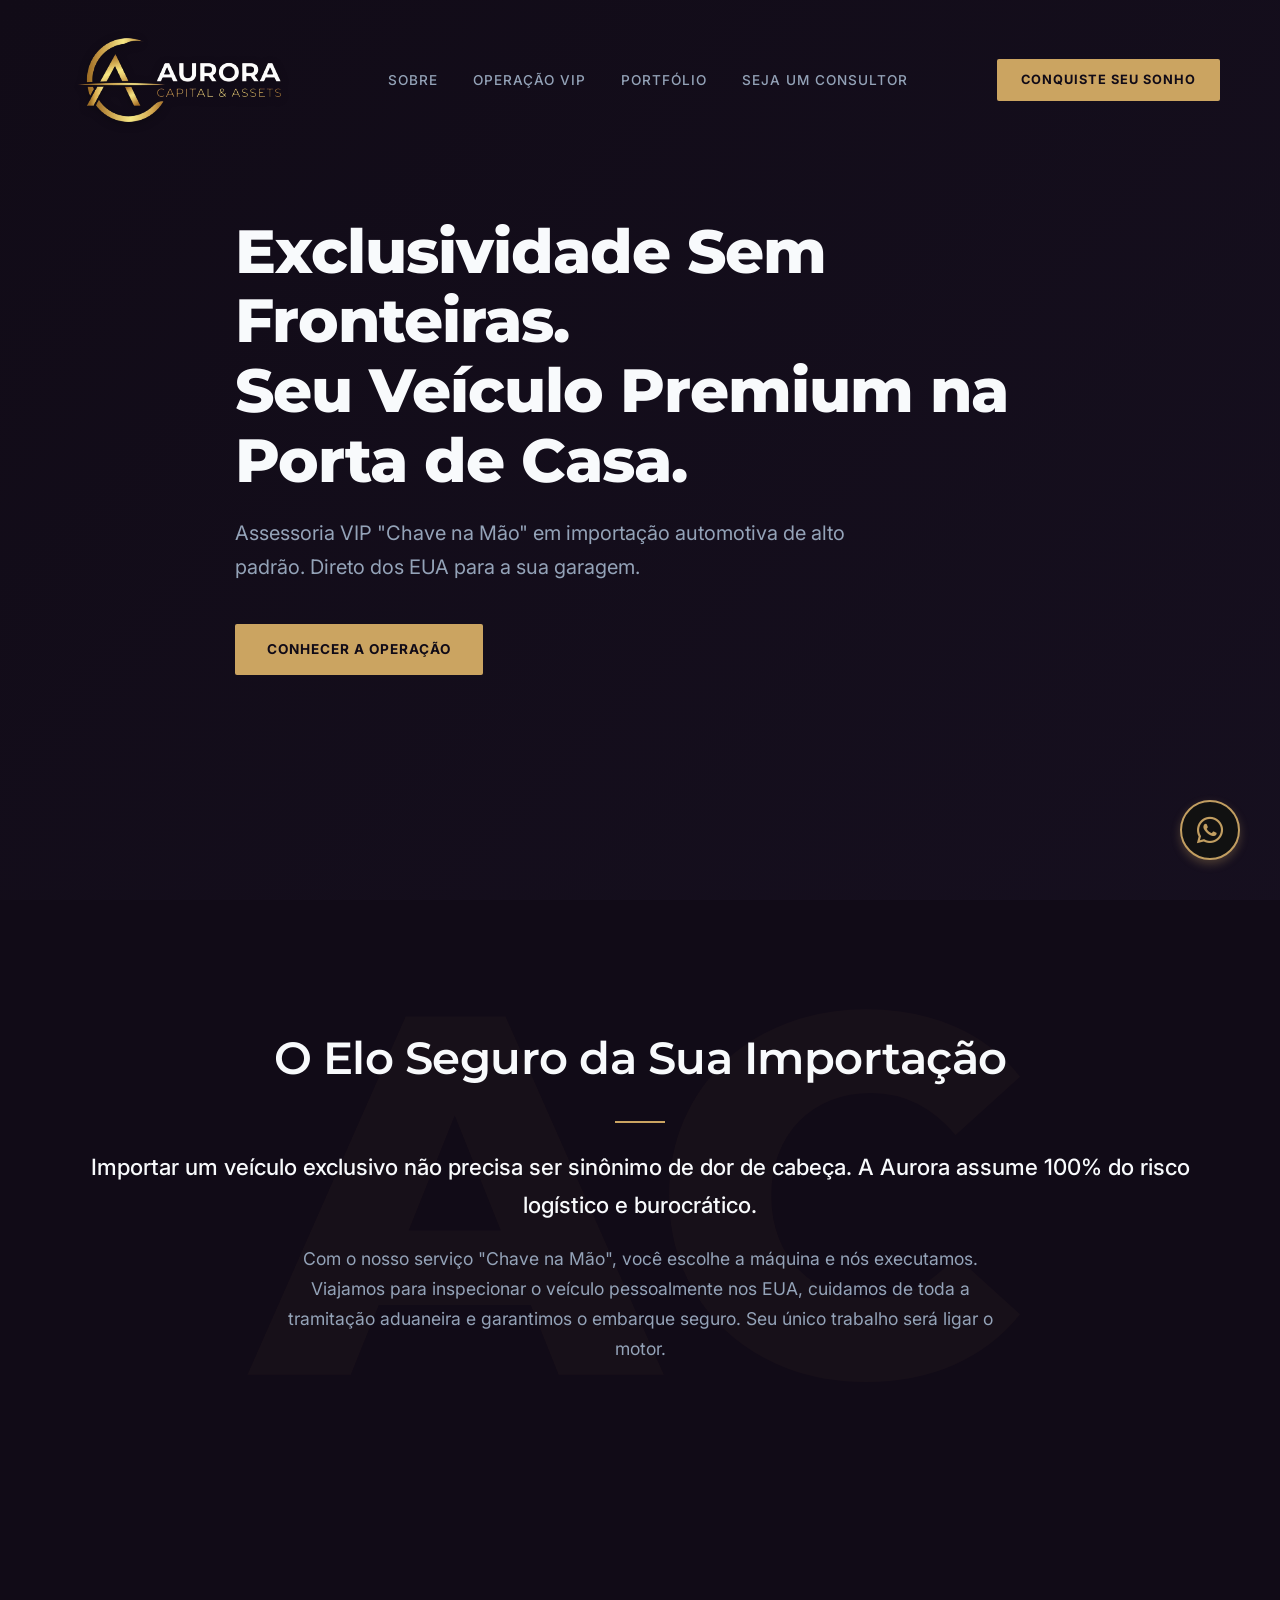
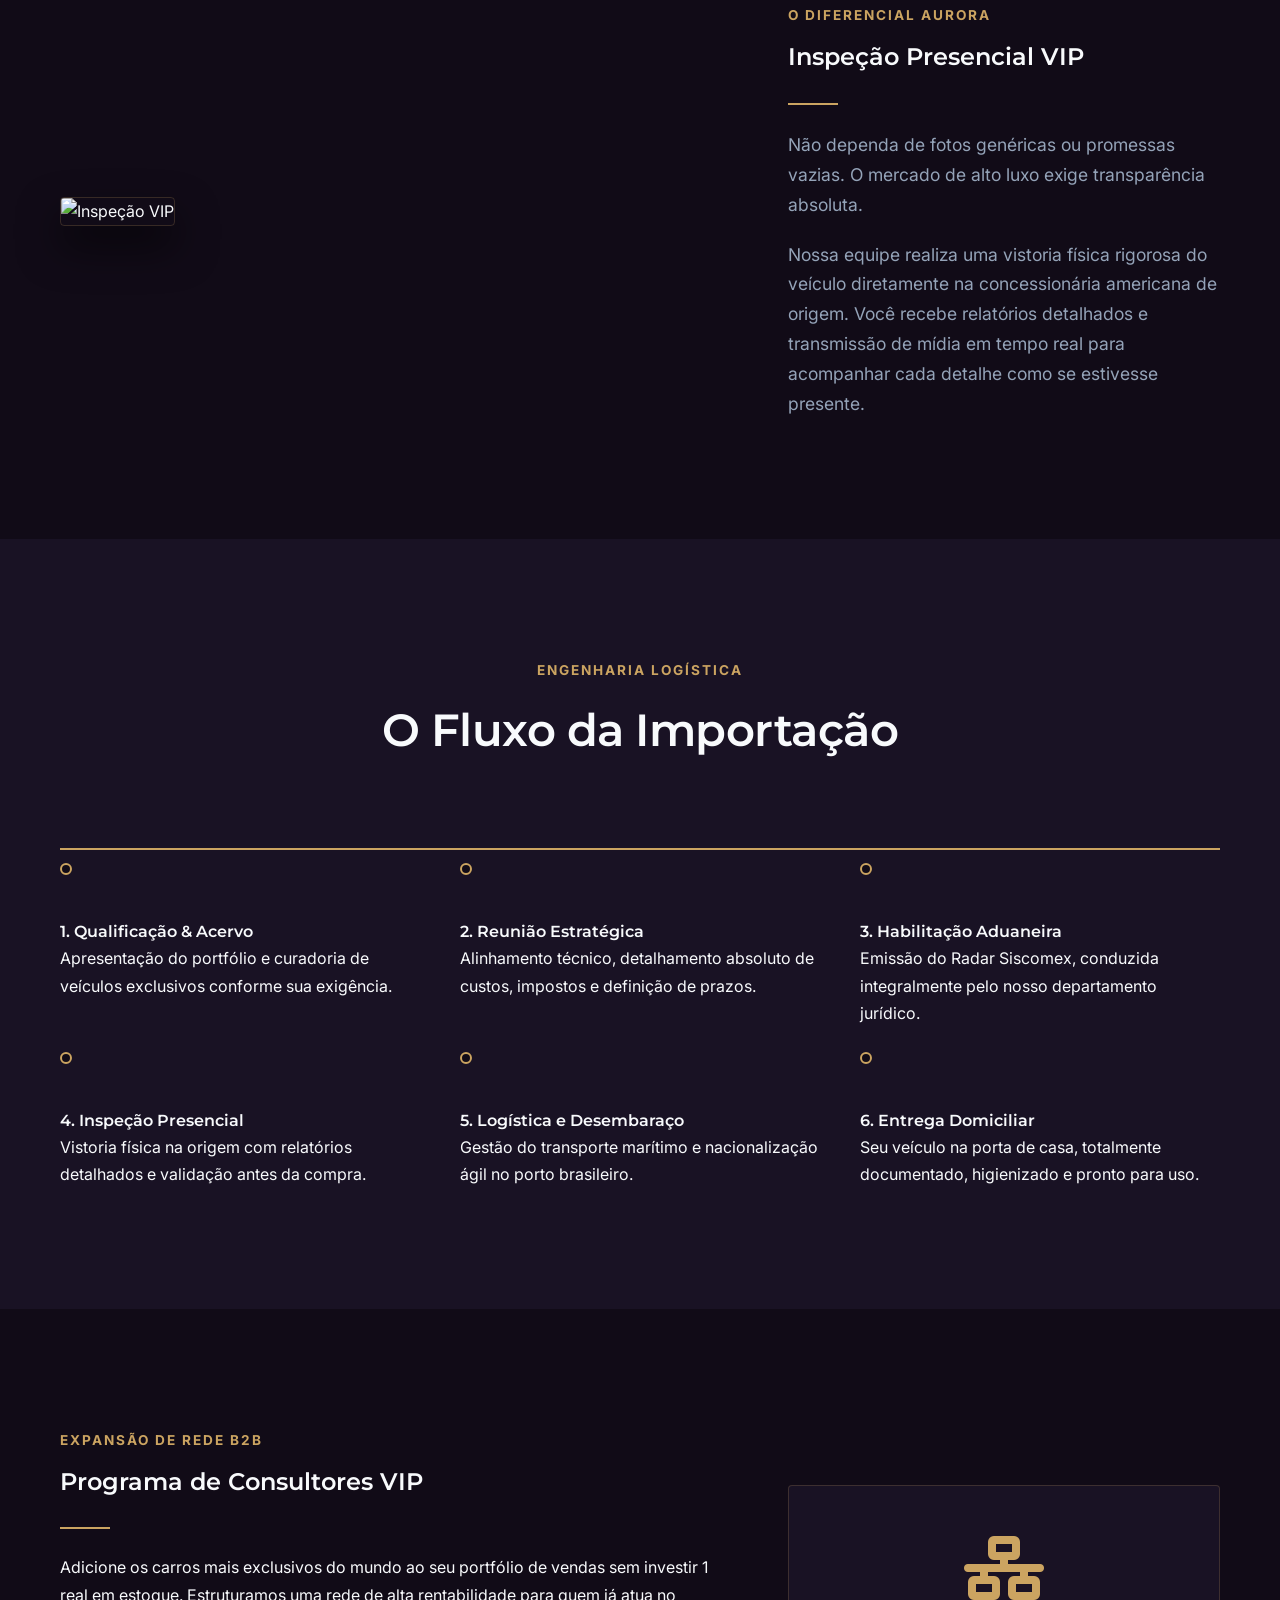
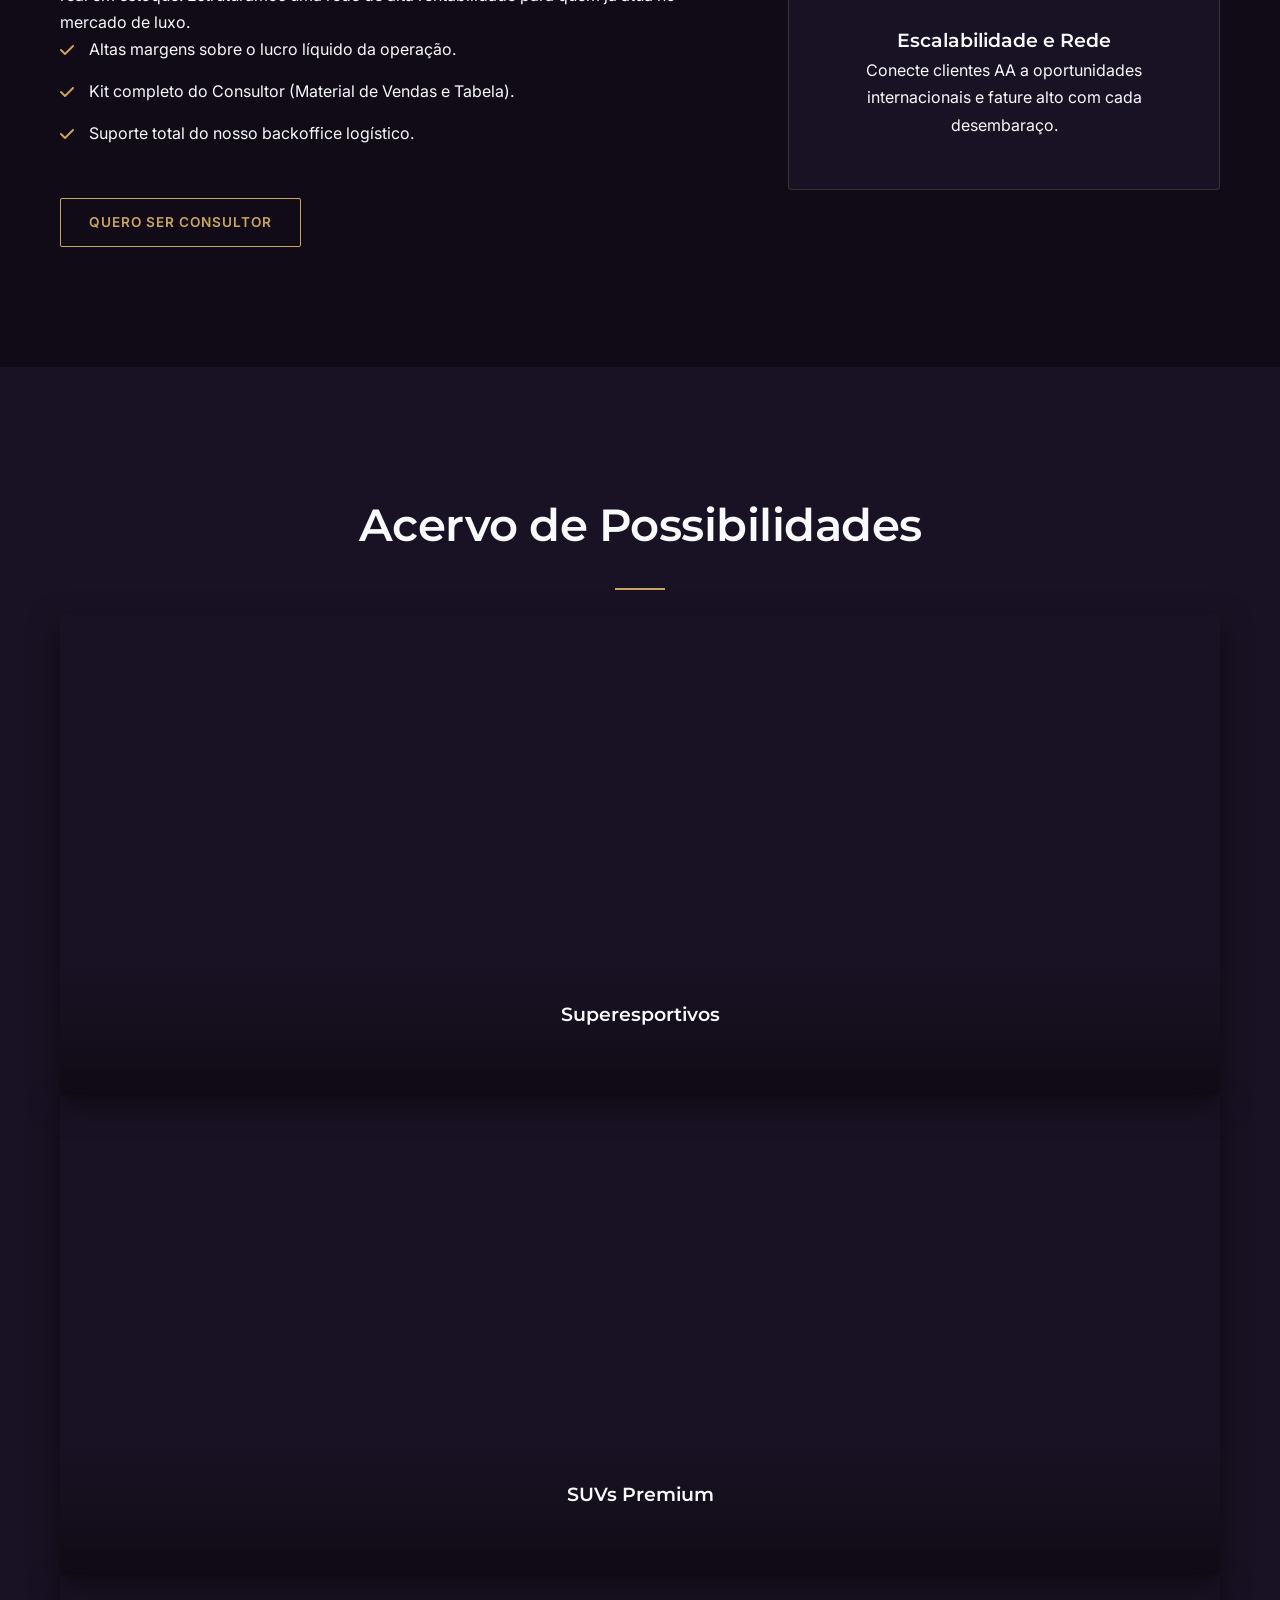
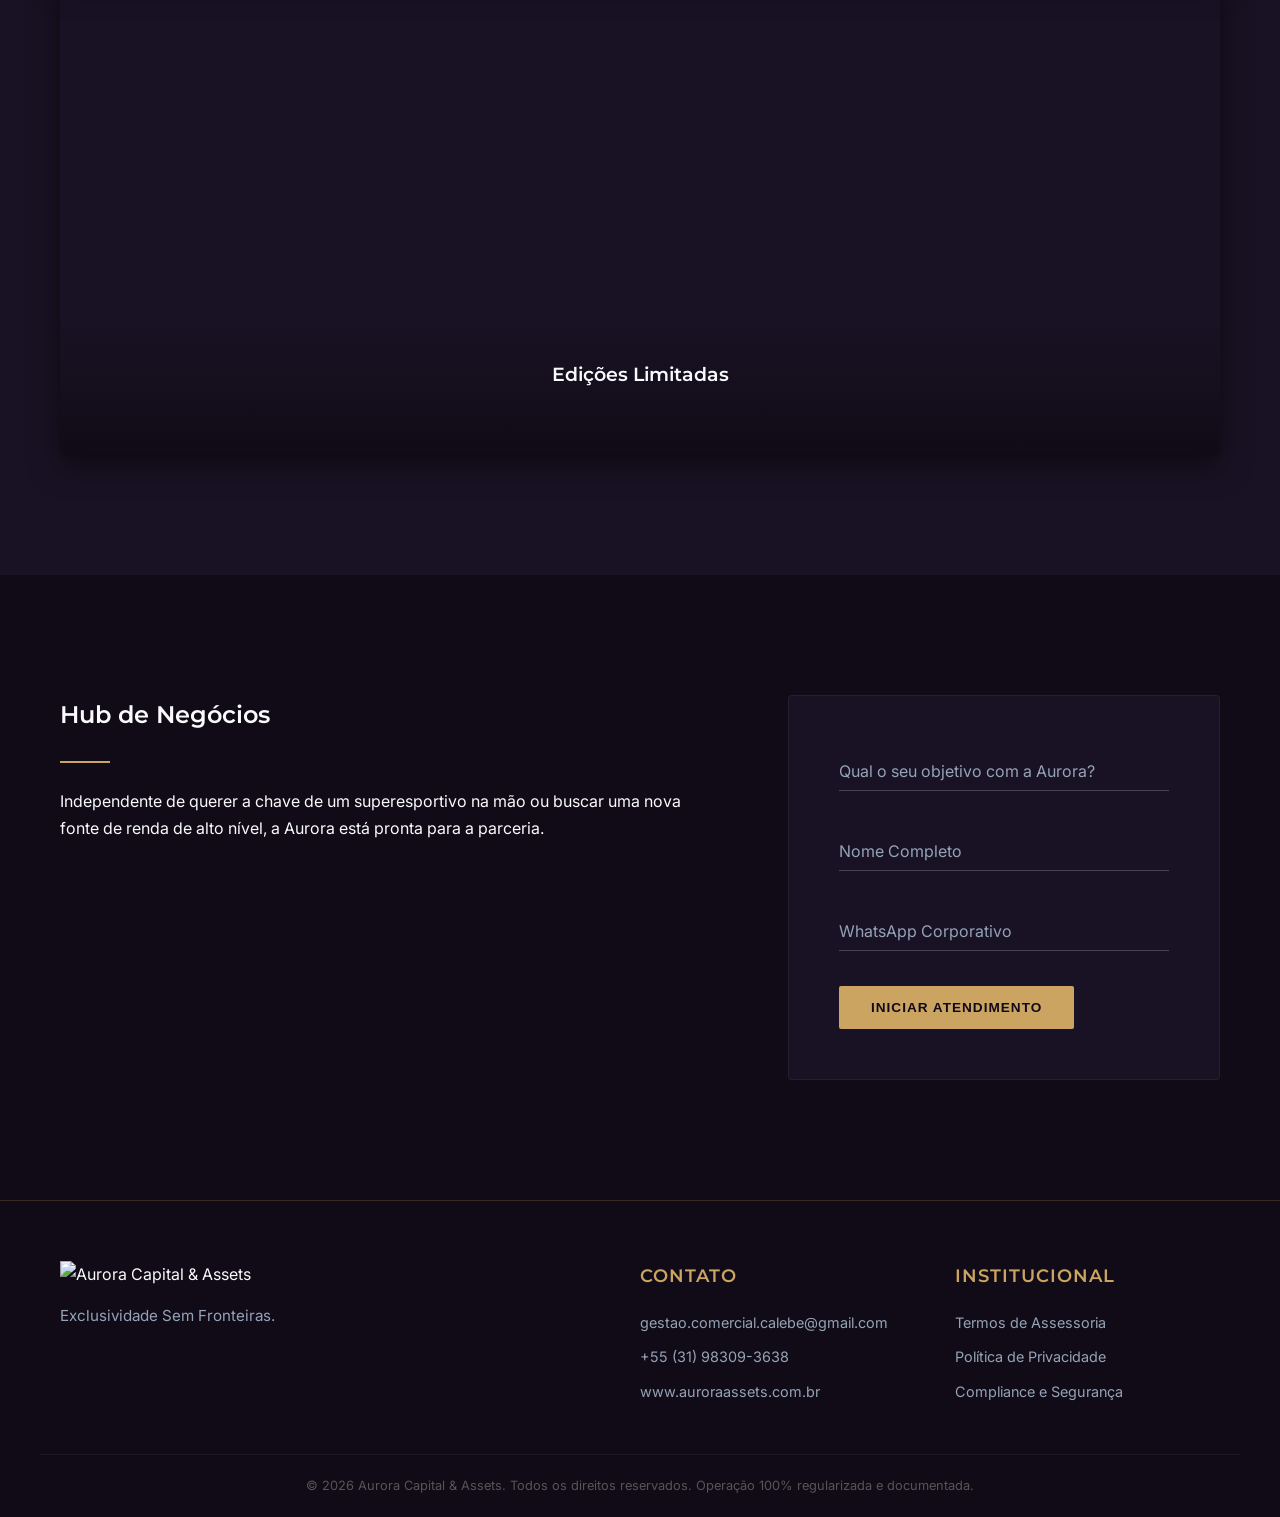
==== commit 0ff16dbe: "atualizações site 2" ====
--- a/index.html
+++ b/index.html
@@ -58,6 +58,21 @@
         </div>
     </section>
 
+    <section id="diferencial" class="diferencial section-padding">
+        <div class="container grid-2-cols align-center">
+            <div class="diferencial-img scroll-animate scale-up">
+                <img src="https://images.unsplash.com/photo-1605515298946-d062f2e9da53?auto=format&fit=crop&w=800&q=80" alt="Inspeção VIP" style="width: 100%; border-radius: 4px; box-shadow: 0 20px 40px rgba(0,0,0,0.6); border: 1px solid rgba(203, 164, 97, 0.2);">
+            </div>
+            <div class="diferencial-texto scroll-animate fade-up delay-1">
+                <span class="overline">O Diferencial Aurora</span>
+                <h2>Inspeção Presencial VIP</h2>
+                <div class="linha-dourada"></div>
+                <p style="color: var(--text-muted); font-size: 1.1rem; margin-bottom: 20px;">Não dependa de fotos genéricas ou promessas vazias. O mercado de alto luxo exige transparência absoluta.</p>
+                <p style="color: var(--text-muted); font-size: 1.1rem;">Nossa equipe realiza uma vistoria física rigorosa do veículo diretamente na concessionária americana de origem. Você recebe relatórios detalhados e transmissão de mídia em tempo real para acompanhar cada detalhe como se estivesse presente.</p>
+            </div>
+        </div>
+    </section>
+
     <section id="operacao" class="metodologia section-padding bg-purple-dark">
         <div class="container">
             <div class="text-center scroll-animate fade-up">
@@ -70,29 +85,38 @@
                 <div class="timeline-progress" id="timeline-progress"></div>
                 
                 <div class="timeline-grid">
-                    <div class="timeline-step step-delay-1">
-                        <div class="step-dot"></div>
-                        <h4>1. Habilitação & Radar</h4>
-                        <p>Preparação documental e habilitação junto à Receita Federal para operação 100% legal.</p>
-                    </div>
-                    <div class="timeline-step step-delay-2">
-                        <div class="step-dot"></div>
-                        <h4>2. Inspeção in Loco (EUA)</h4>
-                        <p>Vistoria técnica detalhada direto na concessionária americana e efetivação da compra.</p>
-                    </div>
-                    <div class="timeline-step step-delay-3">
-                        <div class="step-dot"></div>
-                        <h4>3. Embarque Fechado</h4>
-                        <p>Transporte terrestre em guincho plataforma exclusivo até o porto e alocação segura no contêiner.</p>
-                    </div>
-                    <div class="timeline-step step-delay-4">
-                        <div class="step-dot"></div>
-                        <h4>4. Desembaraço & Entrega</h4>
-                        <p>Liberação no porto brasileiro, recolhimento de impostos e entrega na sua porta.</p>
-                    </div>
-                </div>
-            </div>
-        </div>
+    <div class="timeline-step step-delay-1">
+        <div class="step-dot"></div>
+        <h4>1. Qualificação & Acervo</h4>
+        <p>Apresentação do portfólio e curadoria de veículos exclusivos conforme sua exigência.</p>
+    </div>
+    <div class="timeline-step step-delay-2">
+        <div class="step-dot"></div>
+        <h4>2. Reunião Estratégica</h4>
+        <p>Alinhamento técnico, detalhamento absoluto de custos, impostos e definição de prazos.</p>
+    </div>
+    <div class="timeline-step step-delay-3">
+        <div class="step-dot"></div>
+        <h4>3. Habilitação Aduaneira</h4>
+        <p>Emissão do Radar Siscomex, conduzida integralmente pelo nosso departamento jurídico.</p>
+    </div>
+    <div class="timeline-step step-delay-4">
+        <div class="step-dot"></div>
+        <h4>4. Inspeção Presencial</h4>
+        <p>Vistoria física na origem com relatórios detalhados e validação antes da compra.</p>
+    </div>
+    <div class="timeline-step step-delay-4"> <div class="step-dot"></div>
+        <h4>5. Logística e Desembaraço</h4>
+        <p>Gestão do transporte marítimo e nacionalização ágil no porto brasileiro.</p>
+    </div>
+    <div class="timeline-step step-delay-4">
+        <div class="step-dot"></div>
+        <h4>6. Entrega Domiciliar</h4>
+        <p>Seu veículo na porta de casa, totalmente documentado, higienizado e pronto para uso.</p>
+    </div>
+</div>
+            </div>
+        </div>  
     </section>
 
     <section id="consultores" class="consultores section-padding">
--- a/style.css
+++ b/style.css
@@ -143,7 +143,7 @@
 .timeline-line { position: absolute; top: 0; left: 0; width: 100%; height: 2px; background-color: rgba(255,255,255,0.05); }
 .timeline-progress { position: absolute; top: 0; left: 0; width: 0; height: 2px; background-color: var(--gold-aurora); transition: width 2.5s cubic-bezier(0.25, 1, 0.5, 1); }
 .timeline-container.active .timeline-progress { width: 100%; }
-.timeline-grid { display: grid; grid-template-columns: repeat(4, 1fr); gap: 30px; margin-top: 30px; }
+.timeline-grid { display: grid; grid-template-columns: repeat(3, 1fr); gap: 40px; margin-top: 30px; row-gap: 60px; }
 .timeline-step { position: relative; padding-top: 20px; opacity: 0; transform: translateY(20px); transition: all 0.8s ease; }
 .timeline-container.active .timeline-step { opacity: 1; transform: translateY(0); }
 .timeline-container.active .step-delay-1 { transition-delay: 0.5s; }
@@ -179,12 +179,65 @@
 .floating-input:focus, .floating-select:focus { border-bottom-color: var(--gold-aurora); }
 .floating-select { color: var(--text-white); appearance: none; -webkit-appearance: none; }
 
-/* Footer */
-.footer { border-top: 1px solid rgba(255,255,255,0.05); padding: 60px 0 20px; }
-.footer-grid { display: grid; grid-template-columns: 2fr 1fr 1fr; gap: 50px; padding-bottom: 40px; border-bottom: 1px solid rgba(255,255,255,0.05); margin-bottom: 20px; }
-.footer-links a { display: block; margin-bottom: 10px; color: var(--text-muted); font-size: 0.9rem; transition: 0.3s; }
-.footer-links a:hover { color: var(--gold-aurora); }
-.footer-copy { display: flex; justify-content: space-between; font-size: 0.8rem; color: #666; }
+/* Footer Aurora Premium */
+.aurora-footer {
+    background-color: var(--bg-dark-base);
+    padding: 60px 0 20px;
+    border-top: 1px solid rgba(203, 164, 97, 0.2);
+}
+.footer-content {
+    display: grid;
+    grid-template-columns: 2fr 1fr 1fr;
+    gap: 50px;
+    max-width: 1200px;
+    margin: 0 auto;
+    padding: 0 20px 40px;
+    border-bottom: 1px solid rgba(255,255,255,0.05);
+}
+.footer-brand img {
+    height: 70px; /* Ajuste conforme a sua logo dourada */
+    margin-bottom: 15px;
+}
+.footer-brand p {
+    color: var(--text-muted);
+    font-size: 0.95rem;
+}
+.footer-contact h4, .footer-legal h4 {
+    color: var(--gold-aurora);
+    margin-bottom: 20px;
+    font-size: 1.1rem;
+    letter-spacing: 1px;
+    text-transform: uppercase;
+}
+.footer-contact p {
+    color: var(--text-muted);
+    font-size: 0.9rem;
+    margin-bottom: 10px;
+}
+.footer-legal a {
+    display: block;
+    color: var(--text-muted);
+    font-size: 0.9rem;
+    margin-bottom: 10px;
+    transition: color 0.3s ease;
+}
+.footer-legal a:hover {
+    color: var(--gold-aurora);
+}
+.footer-bottom {
+    text-align: center;
+    padding-top: 20px;
+    color: #555;
+    font-size: 0.8rem;
+}
+
+/* Responsividade do Footer */
+@media (max-width: 900px) {
+    .footer-content {
+        grid-template-columns: 1fr;
+        text-align: center;
+    }
+}
 
 /* Animações Globais */
 .scroll-animate { opacity: 0; transform: translateY(40px); transition: all 1s ease; }
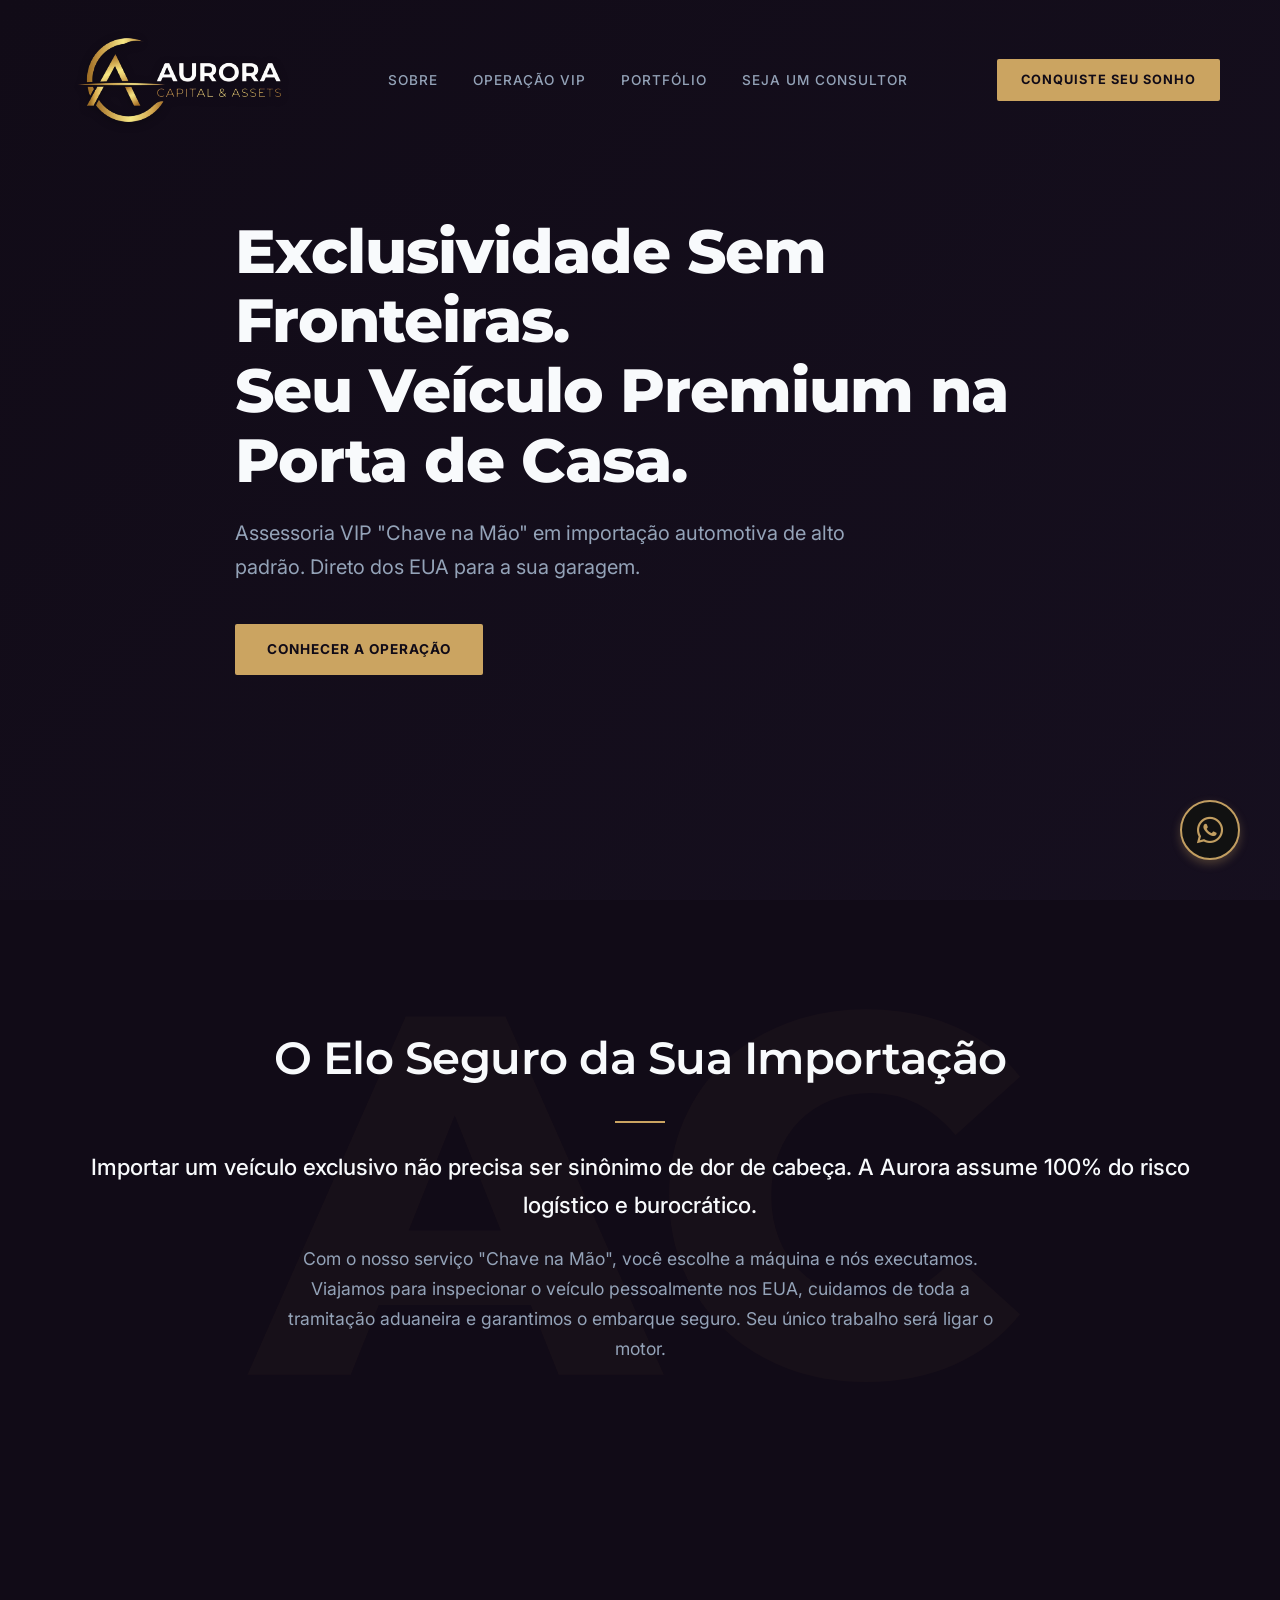
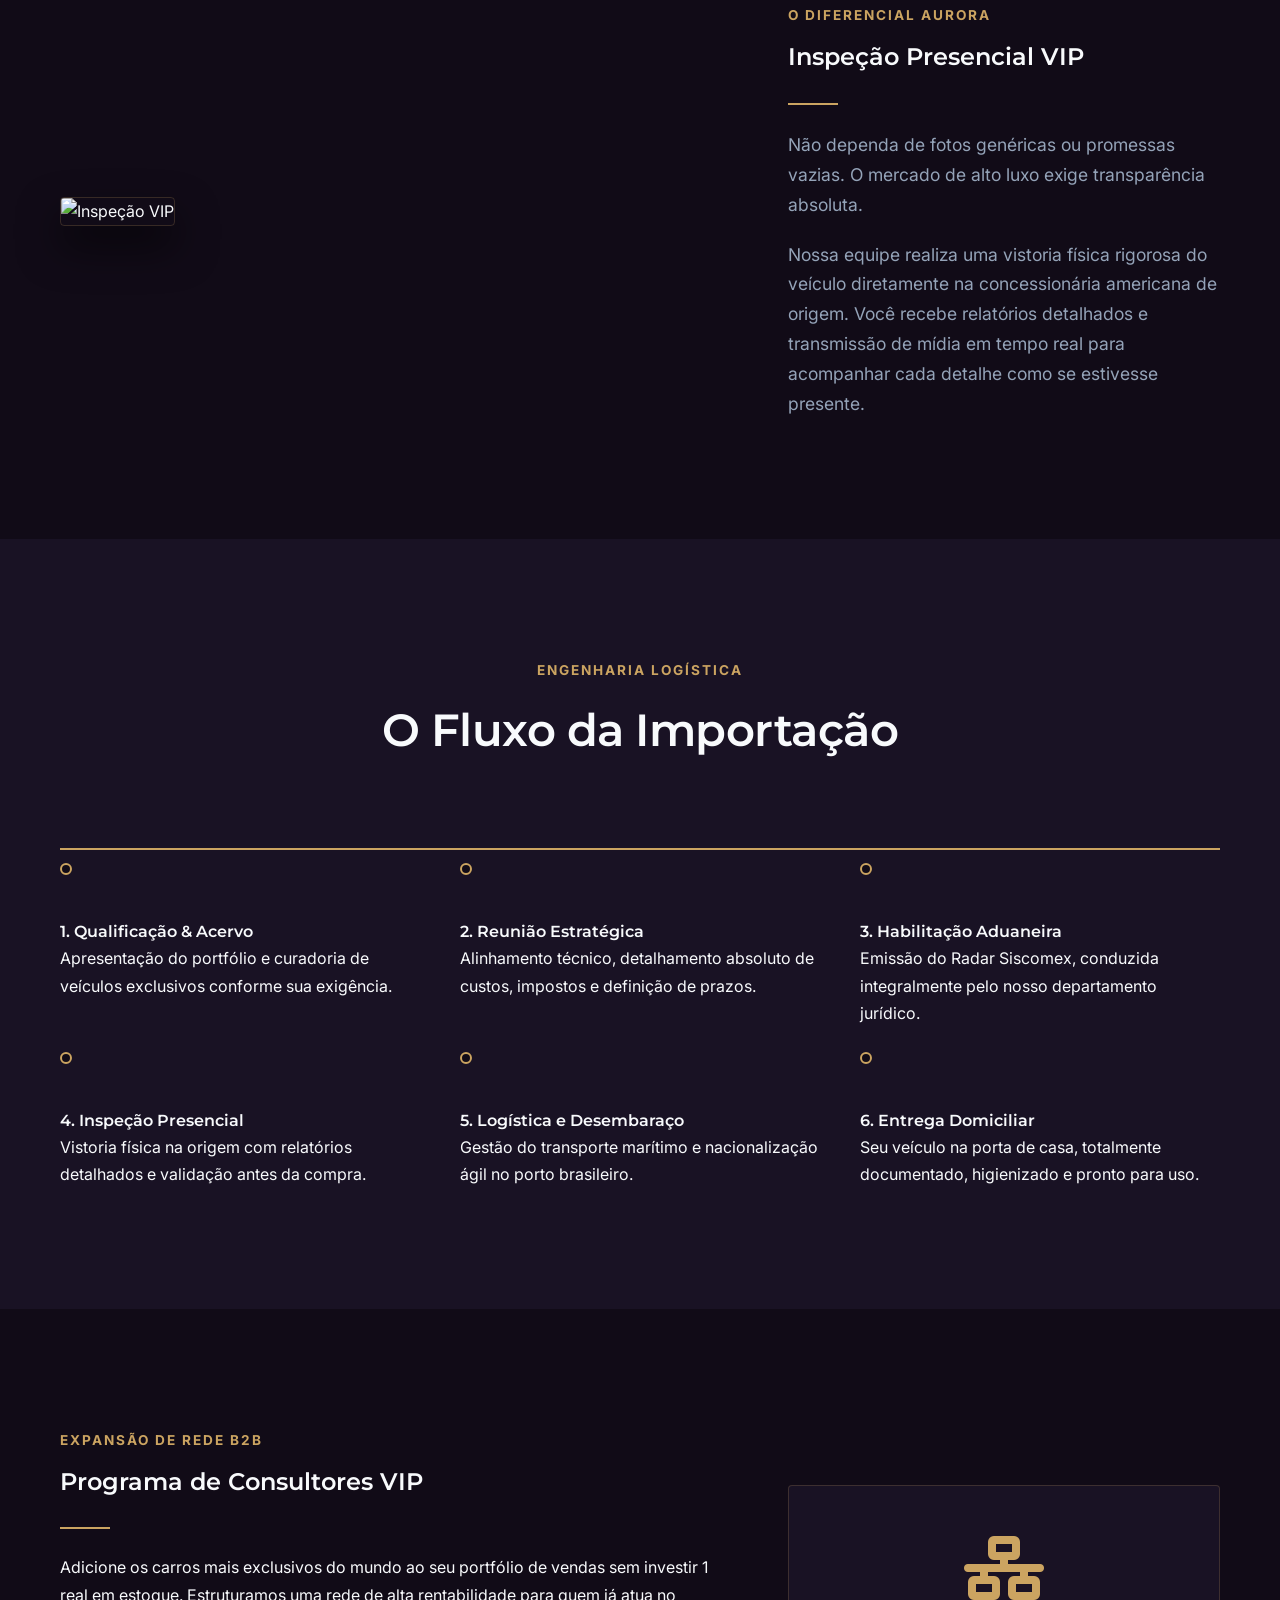
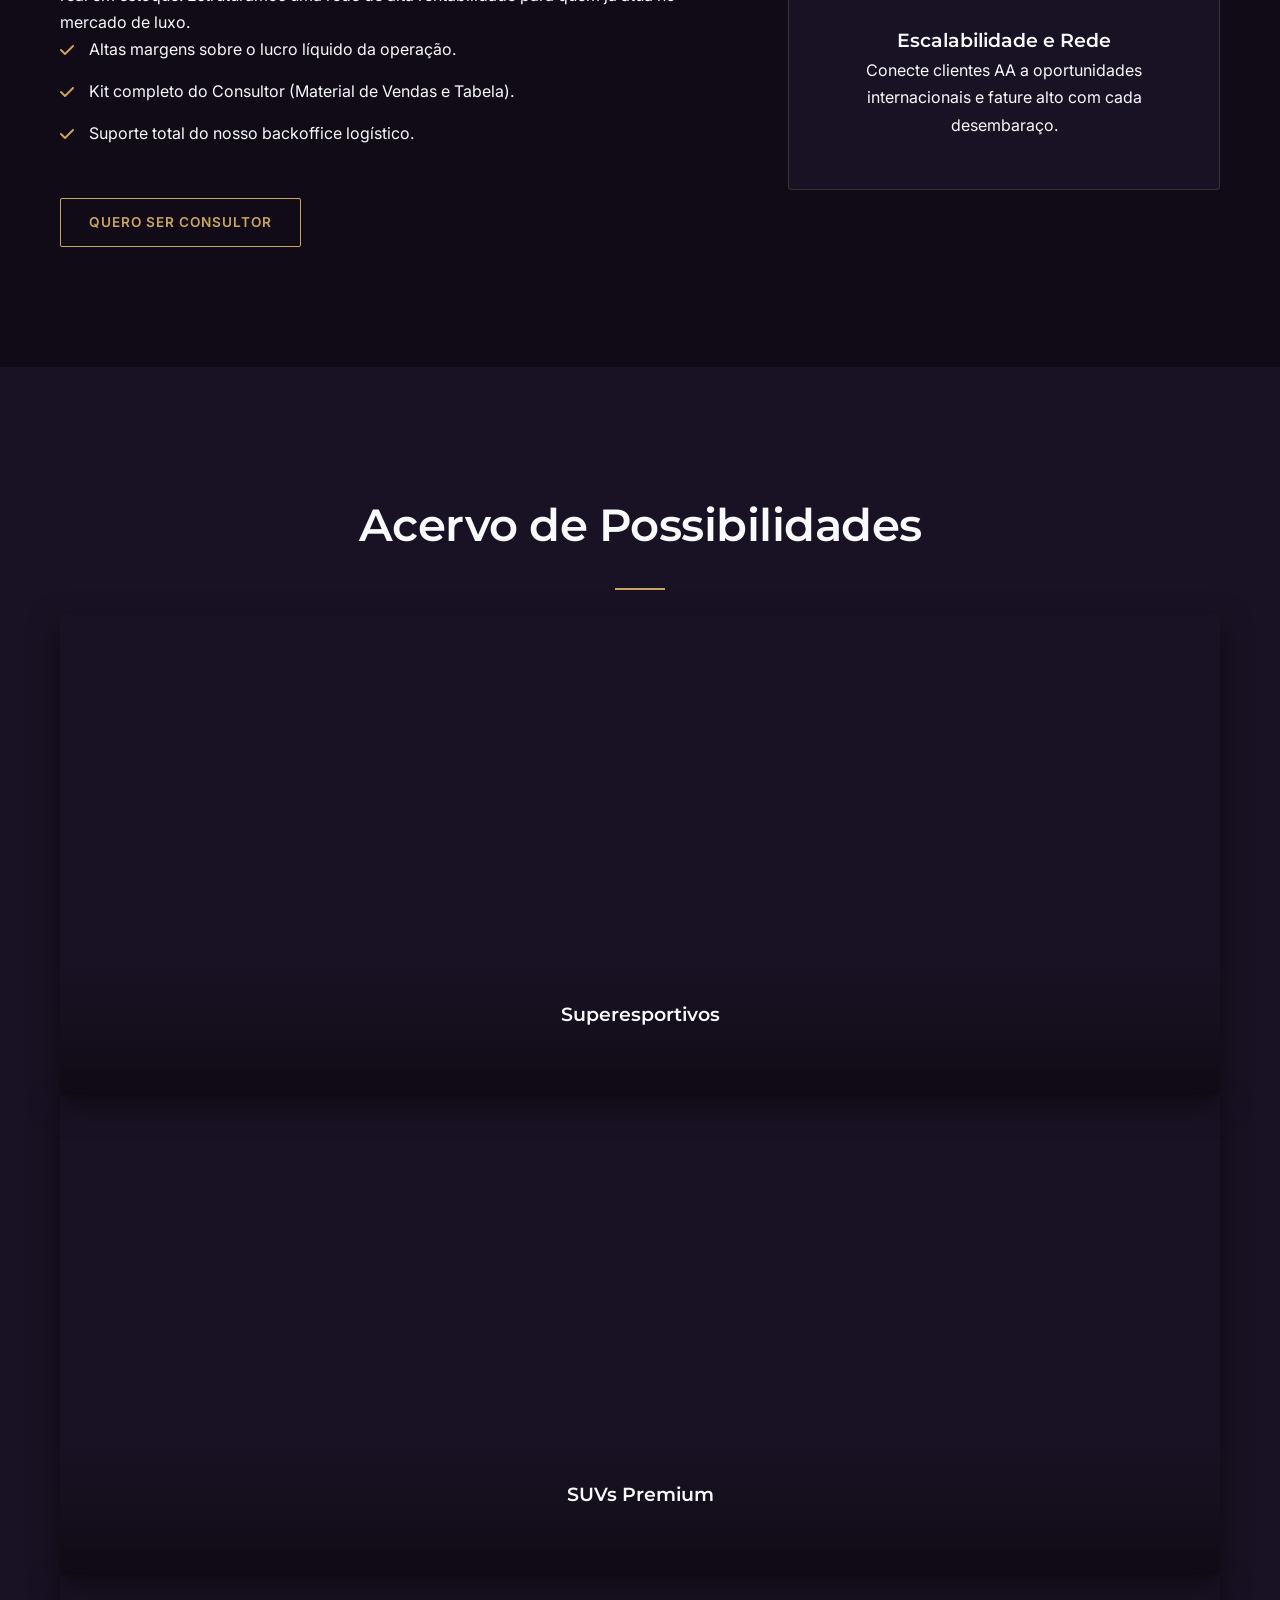
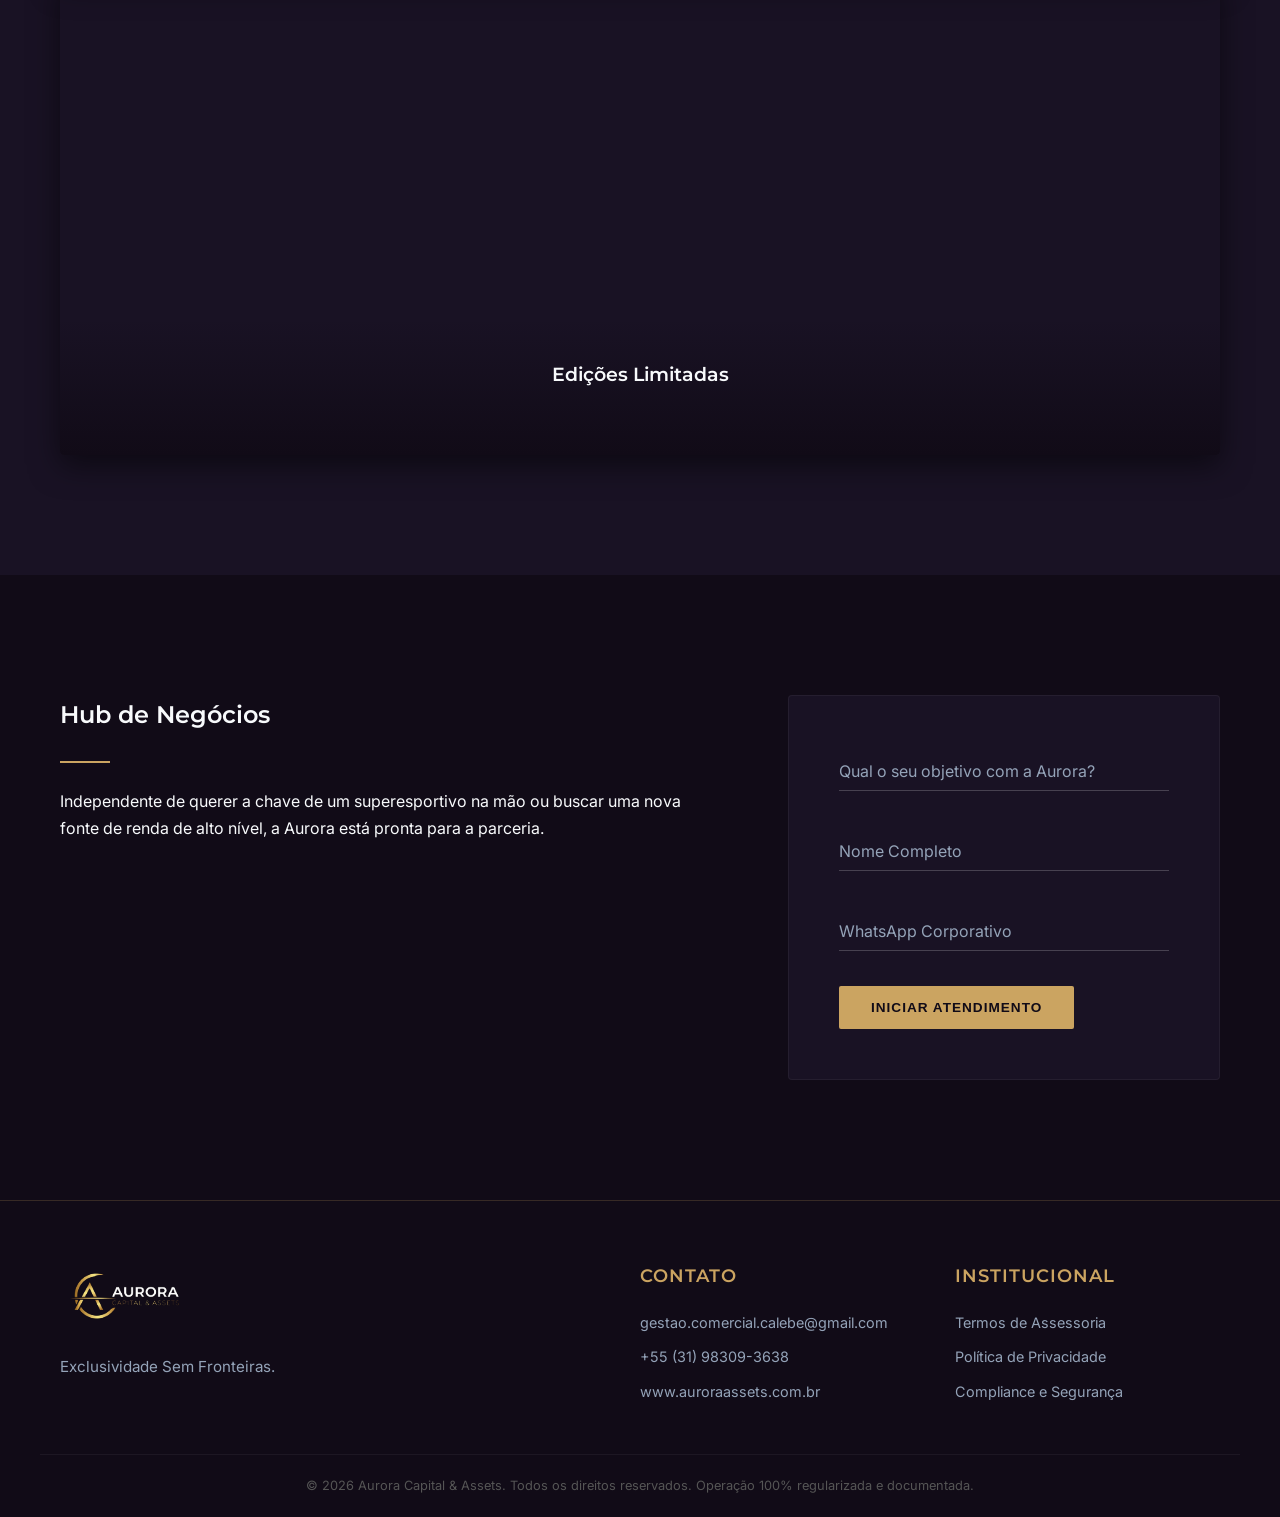
==== commit 9969c91a: "correção logo" ====
--- a/index.html
+++ b/index.html
@@ -217,7 +217,7 @@
     <footer class="aurora-footer">
   <div class="footer-content">
     <div class="footer-brand">
-      <img src="sua-logo-dourada.png" alt="Aurora Capital & Assets">
+      <img src="logo.svg" alt="Aurora Capital & Assets">
       <p>Exclusividade Sem Fronteiras.</p>
     </div>
     
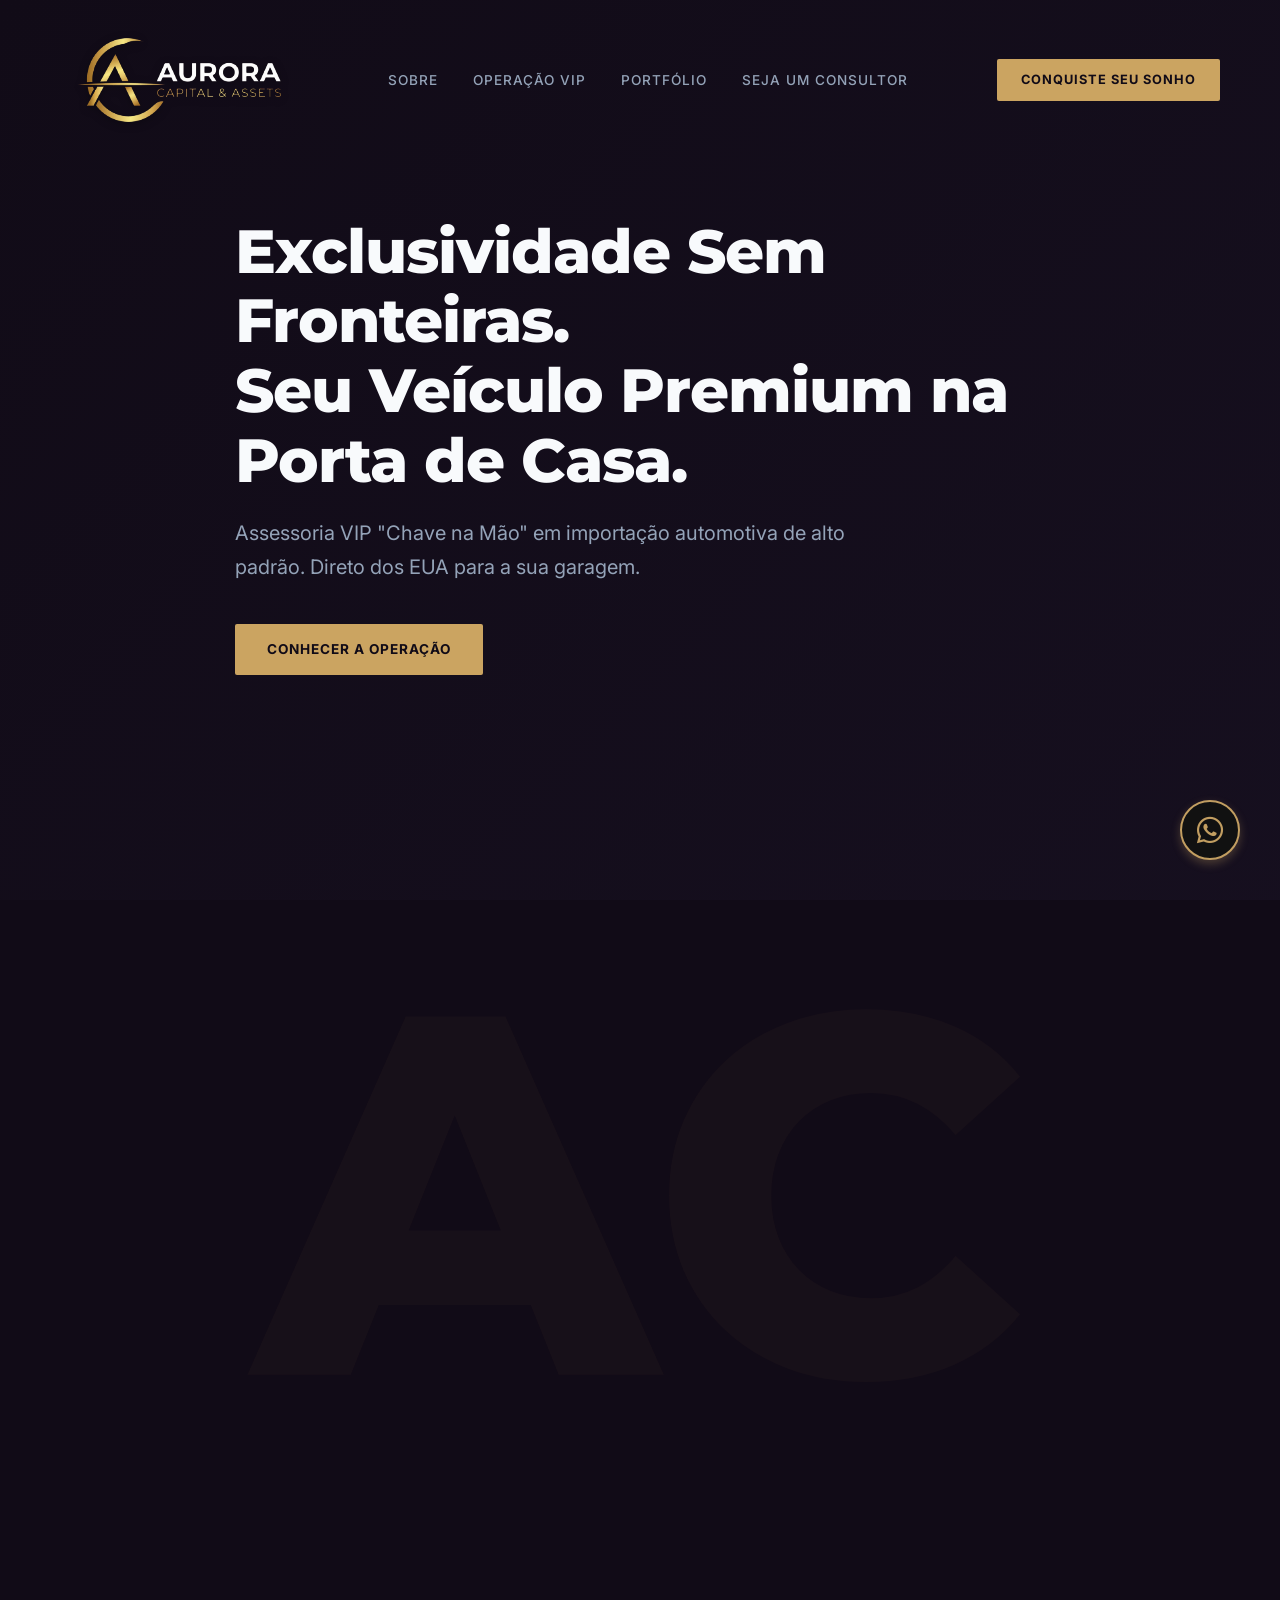
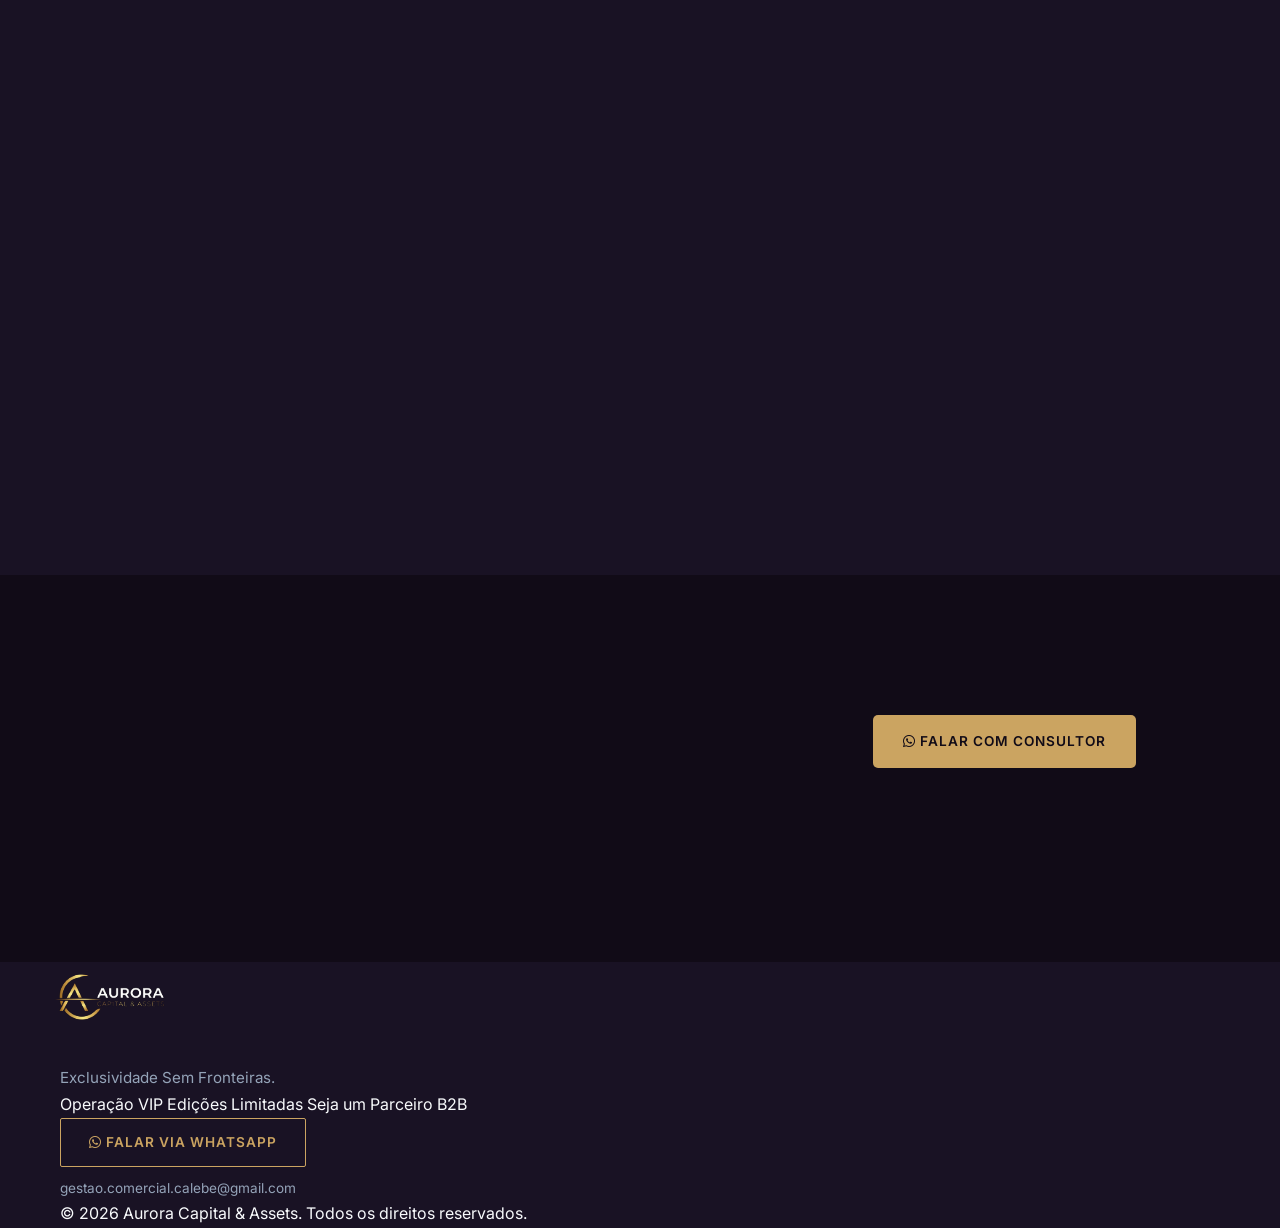
==== commit b2bf9c26: "atualização site" ====
--- a/index.html
+++ b/index.html
@@ -187,56 +187,36 @@
                 <p>Independente de querer a chave de um superesportivo na mão ou buscar uma nova fonte de renda de alto nível, a Aurora está pronta para a parceria.</p>
             </div>
             
-            <div class="form-wrapper scroll-animate fade-up delay-2">
-                <form id="form-lead">
-                    <div class="floating-group">
-                        <select id="objetivo" class="floating-select" required>
-                            <option value="" disabled selected></option>
-                            <option value="comprar">Quero importar um veículo</option>
-                            <option value="consultor">Quero me tornar um Consultor VIP</option>
-                        </select>
-                        <label for="objetivo" class="floating-label">Qual o seu objetivo com a Aurora?</label>
-                    </div>
-                    <div class="floating-group">
-                        <input type="text" id="nome" class="floating-input" placeholder=" " required>
-                        <label for="nome" class="floating-label">Nome Completo</label>
-                    </div>
-                    <div class="floating-group">
-                        <input type="tel" id="telefone" class="floating-input" placeholder=" " required>
-                        <label for="telefone" class="floating-label">WhatsApp Corporativo</label>
-                    </div>
-                    <button type="submit" class="btn-gold btn-submit" id="btn-submit">
-                        <span class="btn-text">Iniciar Atendimento</span>
-                        <i class="fa-solid fa-circle-notch fa-spin spinner" style="display: none;"></i>
-                    </button>
-                </form>
-            </div>
-        </div>
-    </section>
-
-    <footer class="aurora-footer">
-  <div class="footer-content">
-    <div class="footer-brand">
-      <img src="logo.svg" alt="Aurora Capital & Assets">
-      <p>Exclusividade Sem Fronteiras.</p>
-    </div>
-    
-    <div class="footer-contact">
-      <h4>Contato</h4>
-      <p>gestao.comercial.calebe@gmail.com</p> <p>+55 (31) 98309-3638</p> <p>www.auroraassets.com.br</p> </div>
-    
-    <div class="footer-legal">
-      <h4>Institucional</h4>
-      <a href="#termos">Termos de Assessoria</a>
-      <a href="#privacidade">Política de Privacidade</a>
-      <a href="#compliance">Compliance e Segurança</a>
-    </div>
-  </div>
-  
-  <div class="footer-bottom">
-    <p>&copy; 2026 Aurora Capital & Assets. Todos os direitos reservados. Operação 100% regularizada e documentada.</p> </div>
+            <div class="whatsapp-cta-container" style="text-align: center; margin-top: 20px;">
+    <a href="https://wa.me/5531983093638?text=Olá,%20vi%20a%20Aurora%20no%20site%20e%20tenho%20interesse%20em%20entender%20como%20funciona%20a%20importação%20de%20um%20veículo." 
+       target="_blank" 
+       class="btn-gold" 
+       style="display: inline-block; padding: 15px 30px; text-decoration: none; font-weight: 600; border-radius: 5px;">
+       <i class="fa-brands fa-whatsapp"></i> Falar com Consultor
+    </a>
+</div>
+    </section>
+
+    <footer class="footer bg-purple-dark">
+    <div class="container footer-grid">
+        <div class="footer-brand">
+            <a href="index.html"><img src="logo.svg" alt="Aurora" class="footer-logo-img"></a>
+            <p class="mt-10">Exclusividade Sem Fronteiras.</p>
+        </div>
+        <div class="footer-links">
+            <a href="index.html#sobre">Operação VIP</a>
+            <a href="edicoes-limitadas.html">Edições Limitadas</a>
+            <a href="consultores.html">Seja um Parceiro B2B</a>
+        </div>
+        <div class="footer-contato-direto">
+            <a href="https://wa.me/5531983093638?text=Olá,%20vi%20a%20Aurora%20no%20site%20e%20tenho%20interesse%20em%20entender%20como%20funciona%20a%20importação%20de%20um%20veículo." target="_blank" class="btn-outline-gold"><i class="fa-brands fa-whatsapp"></i> Falar via WhatsApp</a>
+            <p class="mt-10">gestao.comercial.calebe@gmail.com</p>
+        </div>
+    </div>
+    <div class="container footer-copy">
+        <p>© 2026 Aurora Capital & Assets. Todos os direitos reservados.</p>
+    </div>
 </footer>
-
     <script src="script.js"></script>
 <a href="https://wa.me/5531983093638" class="whatsapp-float" target="_blank" rel="noopener noreferrer">
   <i class="fab fa-whatsapp"></i> </a>
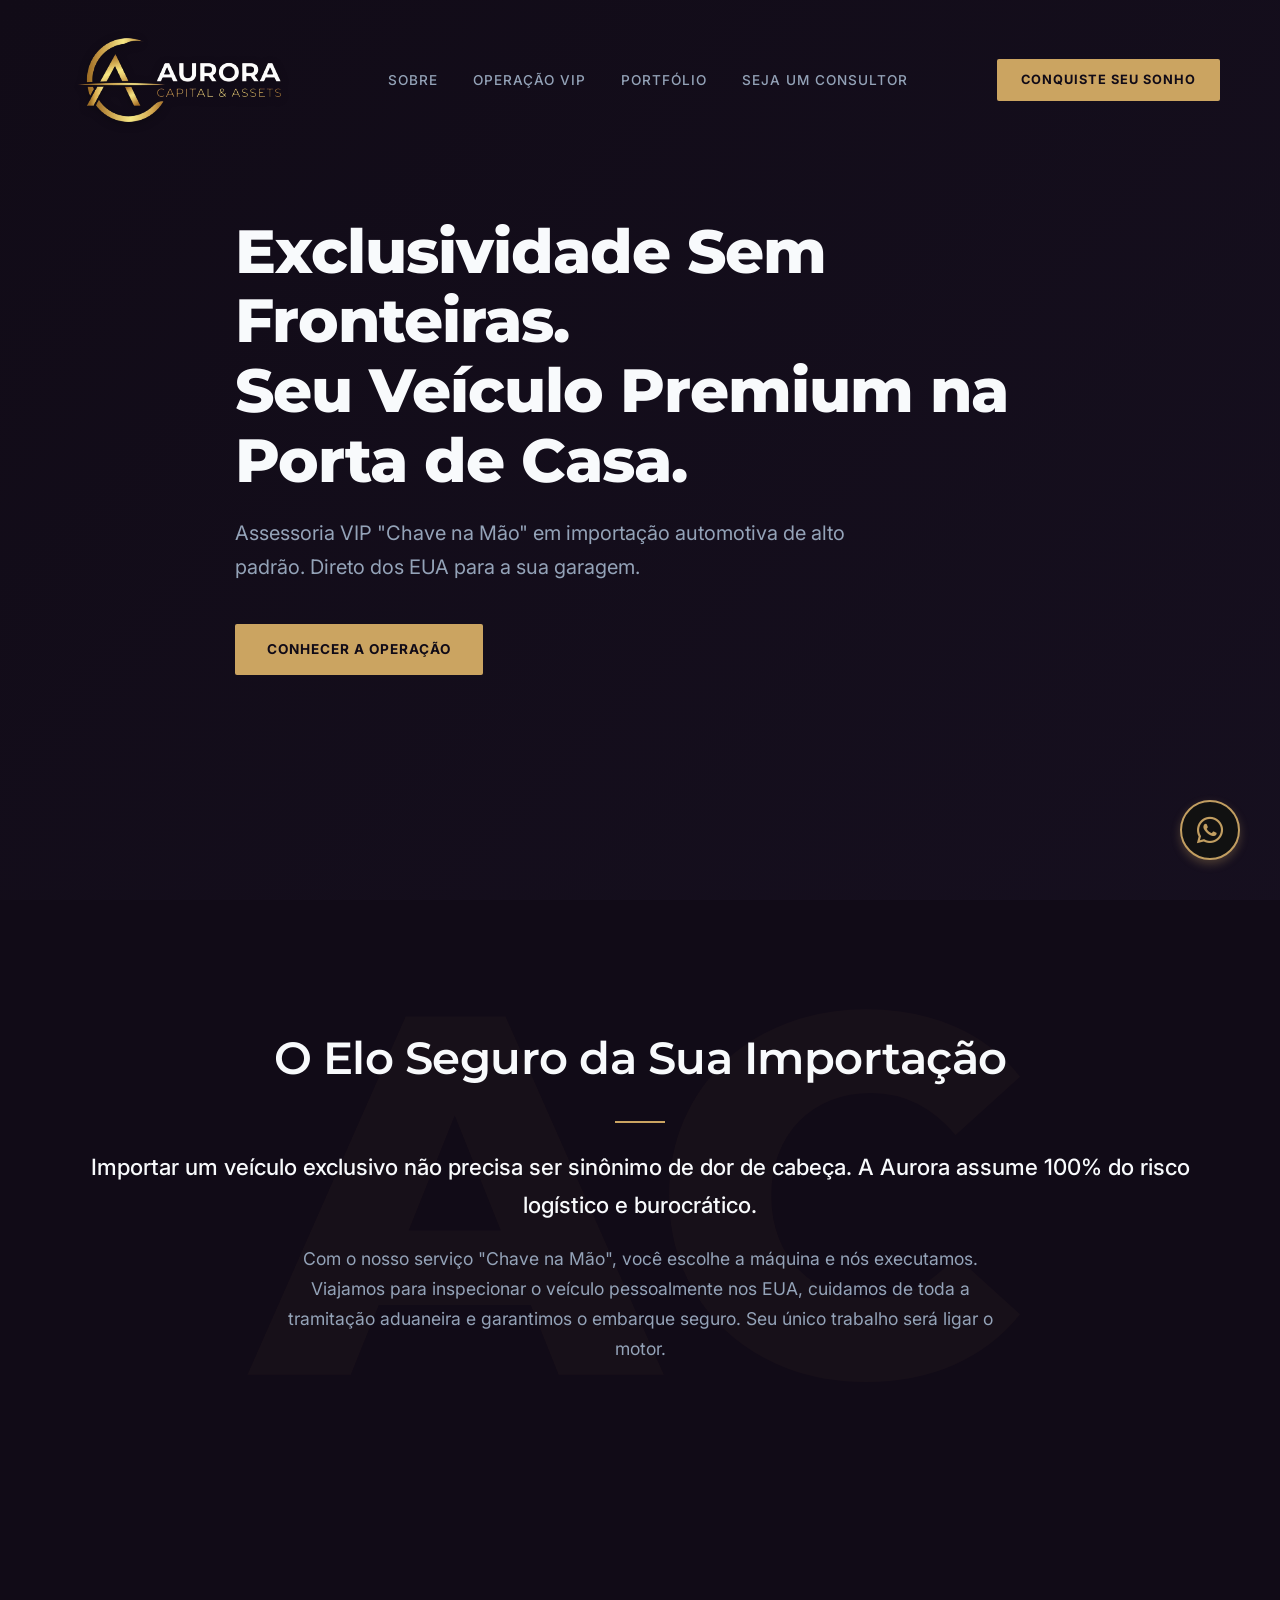
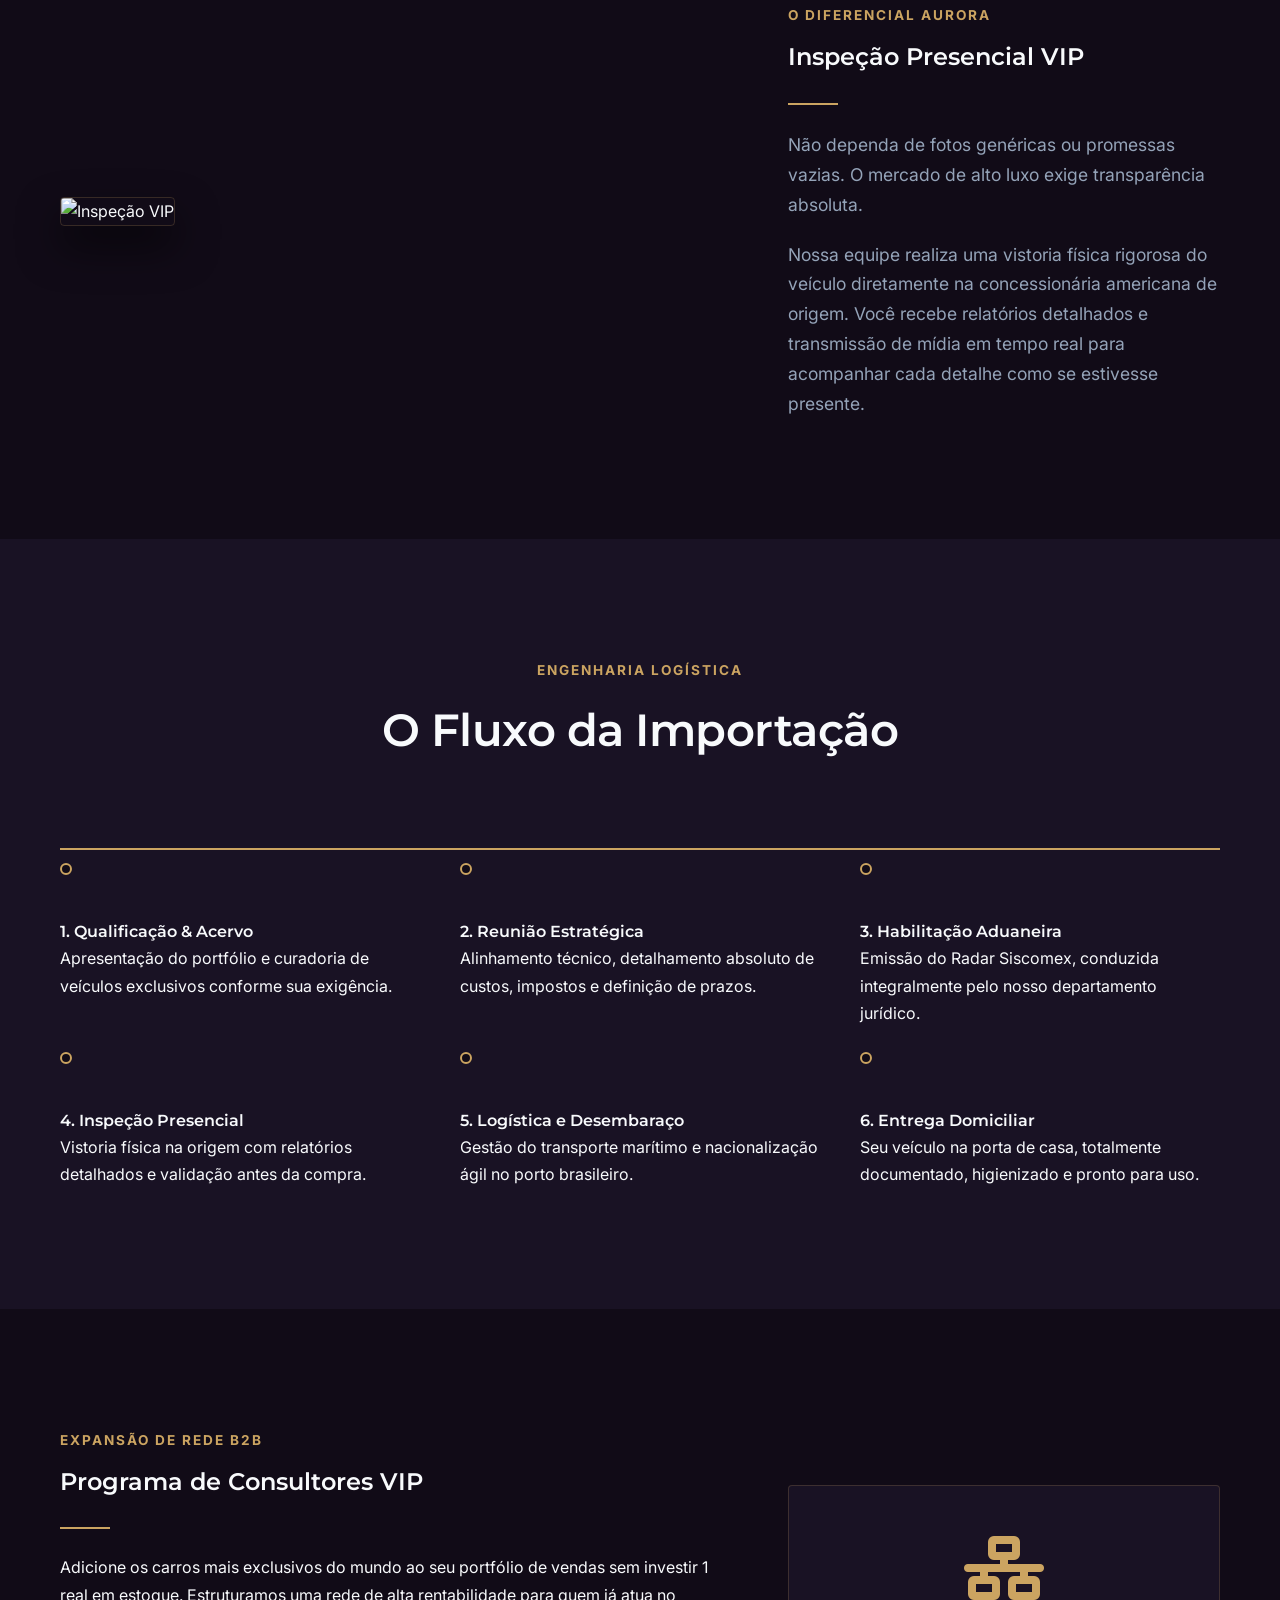
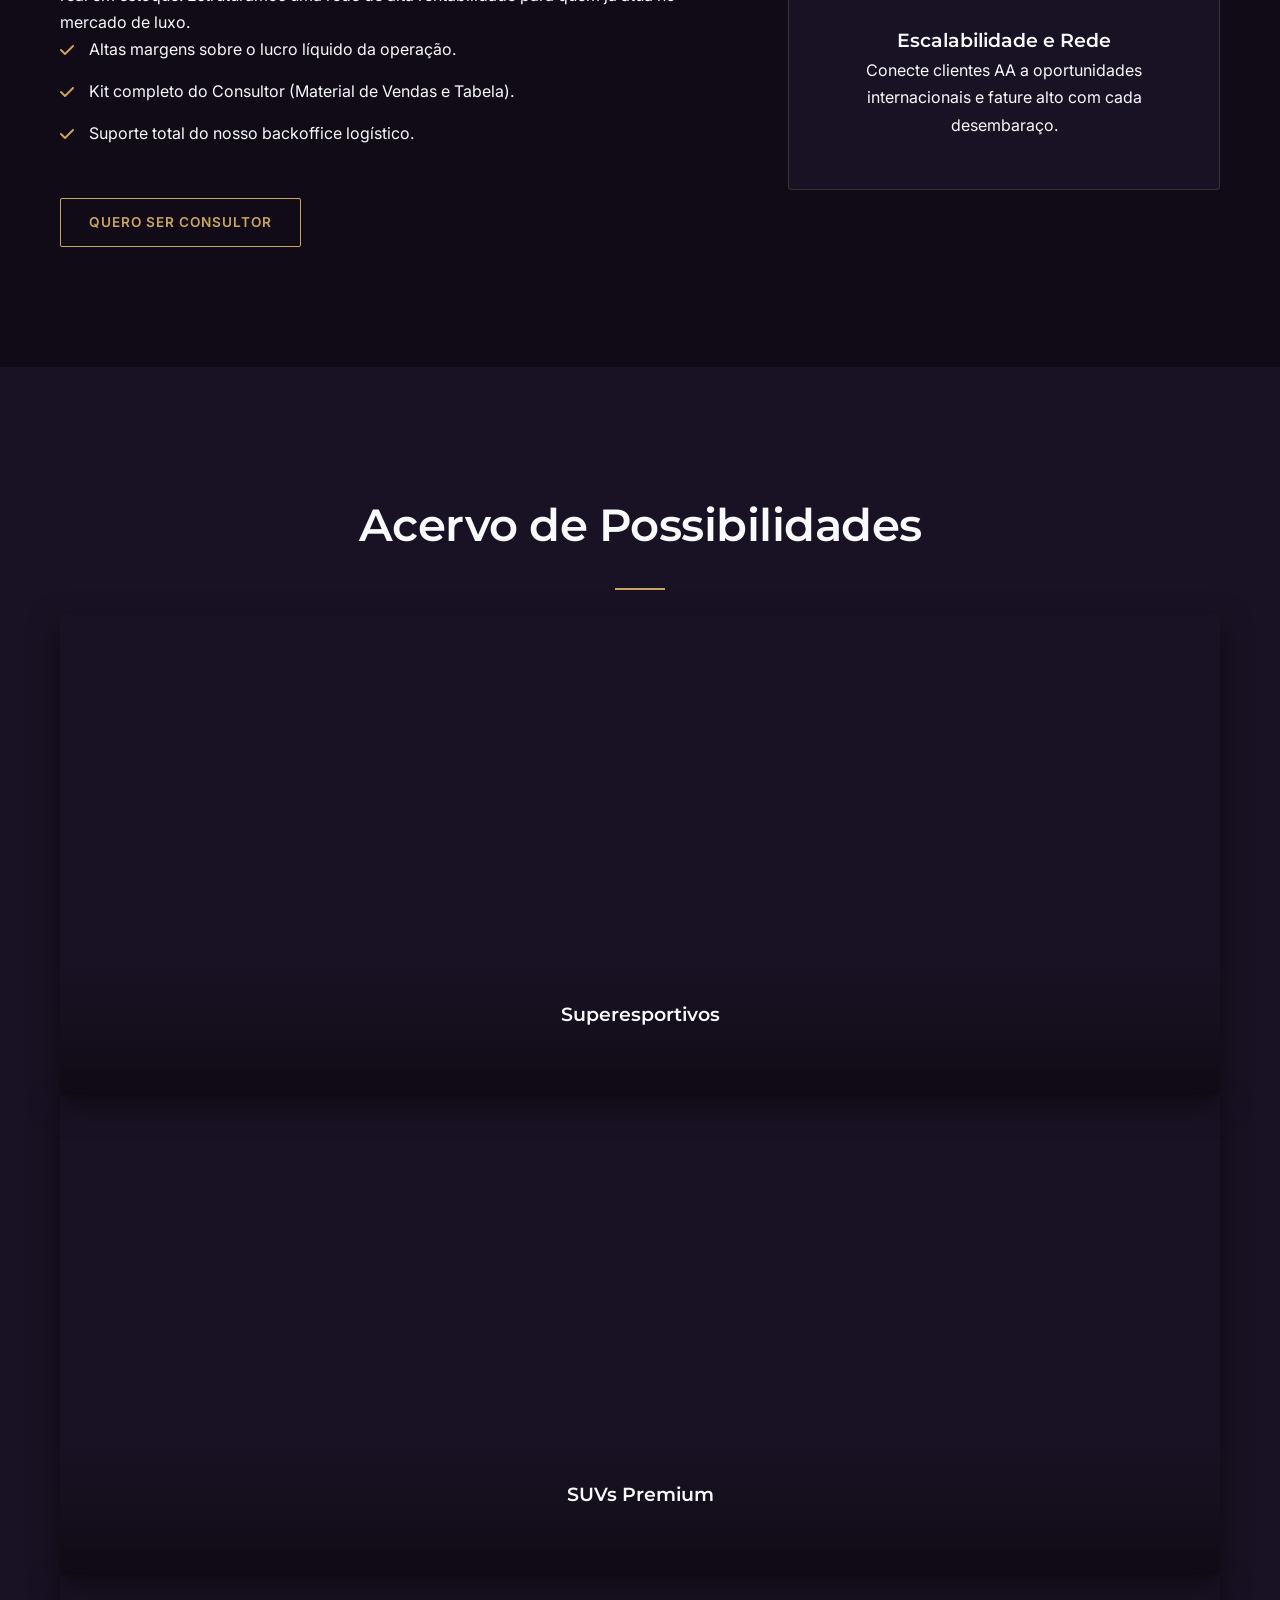
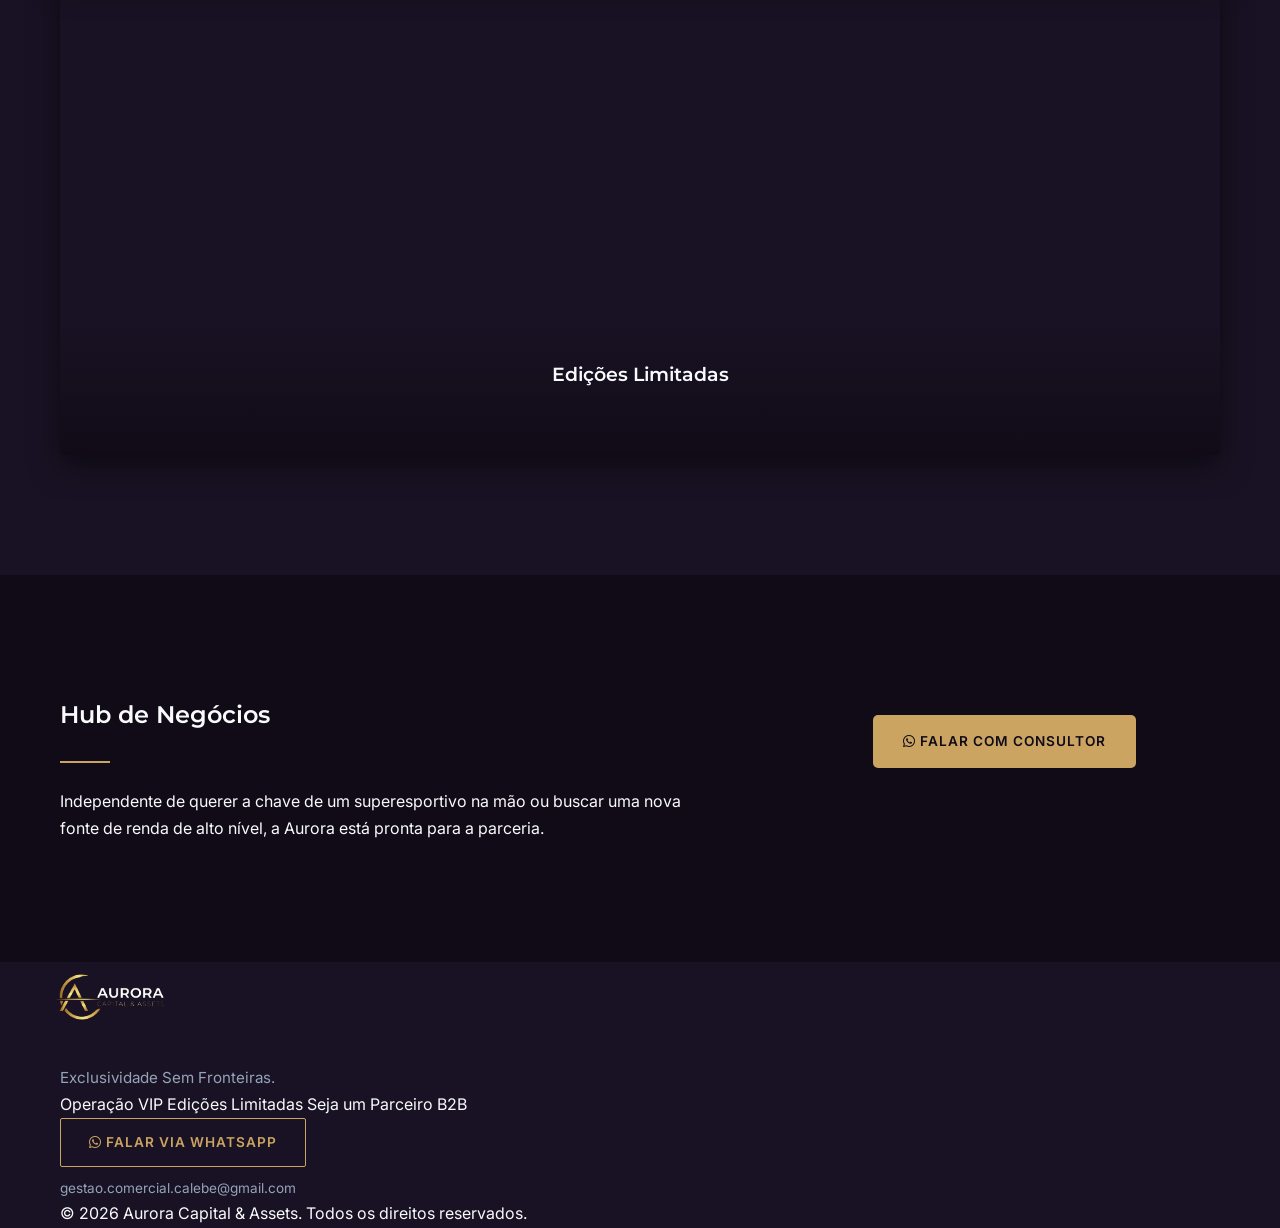
==== commit b5434c41: "tentativa 2" ====
--- a/index.html
+++ b/index.html
@@ -4,13 +4,10 @@
     <meta charset="UTF-8">
     <meta name="viewport" content="width=device-width, initial-scale=1.0">
     <title>Aurora Capital & Assets | Importação Automotiva VIP</title>
-    
     <link rel="preconnect" href="https://fonts.googleapis.com">
     <link rel="preconnect" href="https://fonts.gstatic.com" crossorigin>
     <link href="https://fonts.googleapis.com/css2?family=Inter:wght@300;400;500&family=Montserrat:wght@400;500;600;700;800&display=swap" rel="stylesheet">
-    
     <link rel="stylesheet" href="https://cdnjs.cloudflare.com/ajax/libs/font-awesome/6.4.0/css/all.min.css">
-    
     <link rel="stylesheet" href="style.css">
 </head>
 <body>
@@ -20,7 +17,6 @@
             <a href="index.html" class="logo-link">
                 <img src="logo.svg" alt="Aurora Capital & Assets" class="logo-img">
             </a>
-            
             <nav class="navbar" id="navbar">
                 <ul>
                     <li><a href="#sobre" class="nav-link">Sobre</a></li>
@@ -29,9 +25,7 @@
                     <li><a href="consultores.html" class="nav-link">Seja um Consultor</a></li>
                 </ul>
             </nav>
-
             <a href="#contato" class="btn-gold btn-header">conquiste seu sonho</a>
-            
             <div class="menu-toggle" id="mobile-menu">
                 <i class="fa-solid fa-bars"></i>
             </div>
@@ -85,38 +79,38 @@
                 <div class="timeline-progress" id="timeline-progress"></div>
                 
                 <div class="timeline-grid">
-    <div class="timeline-step step-delay-1">
-        <div class="step-dot"></div>
-        <h4>1. Qualificação & Acervo</h4>
-        <p>Apresentação do portfólio e curadoria de veículos exclusivos conforme sua exigência.</p>
-    </div>
-    <div class="timeline-step step-delay-2">
-        <div class="step-dot"></div>
-        <h4>2. Reunião Estratégica</h4>
-        <p>Alinhamento técnico, detalhamento absoluto de custos, impostos e definição de prazos.</p>
-    </div>
-    <div class="timeline-step step-delay-3">
-        <div class="step-dot"></div>
-        <h4>3. Habilitação Aduaneira</h4>
-        <p>Emissão do Radar Siscomex, conduzida integralmente pelo nosso departamento jurídico.</p>
-    </div>
-    <div class="timeline-step step-delay-4">
-        <div class="step-dot"></div>
-        <h4>4. Inspeção Presencial</h4>
-        <p>Vistoria física na origem com relatórios detalhados e validação antes da compra.</p>
-    </div>
-    <div class="timeline-step step-delay-4"> <div class="step-dot"></div>
-        <h4>5. Logística e Desembaraço</h4>
-        <p>Gestão do transporte marítimo e nacionalização ágil no porto brasileiro.</p>
-    </div>
-    <div class="timeline-step step-delay-4">
-        <div class="step-dot"></div>
-        <h4>6. Entrega Domiciliar</h4>
-        <p>Seu veículo na porta de casa, totalmente documentado, higienizado e pronto para uso.</p>
-    </div>
-</div>
-            </div>
-        </div>  
+                    <div class="timeline-step step-delay-1">
+                        <div class="step-dot"></div>
+                        <h4>1. Qualificação & Acervo</h4>
+                        <p>Apresentação do portfólio e curadoria de veículos exclusivos conforme sua exigência.</p>
+                    </div>
+                    <div class="timeline-step step-delay-2">
+                        <div class="step-dot"></div>
+                        <h4>2. Reunião Estratégica</h4>
+                        <p>Alinhamento técnico, detalhamento absoluto de custos, impostos e definição de prazos.</p>
+                    </div>
+                    <div class="timeline-step step-delay-3">
+                        <div class="step-dot"></div>
+                        <h4>3. Habilitação Aduaneira</h4>
+                        <p>Emissão do Radar Siscomex, conduzida integralmente pelo nosso departamento jurídico.</p>
+                    </div>
+                    <div class="timeline-step step-delay-4">
+                        <div class="step-dot"></div>
+                        <h4>4. Inspeção Presencial</h4>
+                        <p>Vistoria física na origem com relatórios detalhados e validação antes da compra.</p>
+                    </div>
+                    <div class="timeline-step step-delay-4"> <div class="step-dot"></div>
+                        <h4>5. Logística e Desembaraço</h4>
+                        <p>Gestão do transporte marítimo e nacionalização ágil no porto brasileiro.</p>
+                    </div>
+                    <div class="timeline-step step-delay-4">
+                        <div class="step-dot"></div>
+                        <h4>6. Entrega Domiciliar</h4>
+                        <p>Seu veículo na porta de casa, totalmente documentado, higienizado e pronto para uso.</p>
+                    </div>
+                </div>
+            </div>
+        </div>
     </section>
 
     <section id="consultores" class="consultores section-padding">
@@ -148,7 +142,7 @@
             <h2 class="section-title scroll-animate fade-up">Acervo de Possibilidades</h2>
             <div class="linha-dourada center scroll-animate fade-up"></div>
             
- <a href="superesportivos.html" class="card-link">
+            <a href="superesportivos.html" class="card-link">
                 <div class="card-atuacao scroll-animate slide-up delay-1">
                     <div class="card-bg" style="background-image: url('https://images.unsplash.com/photo-1544829099-b9a0c07fad1a?auto=format&fit=crop&w=600&q=80')"></div>
                     <div class="card-content">
@@ -157,7 +151,7 @@
                     </div>
                 </div>
             </a>
-     
+            
             <a href="suvs-premium.html" class="card-link">
                 <div class="card-atuacao scroll-animate slide-up delay-2">
                     <div class="card-bg" style="background-image: url('https://images.unsplash.com/photo-1533473359331-0135ef1b58bf?auto=format&fit=crop&w=600&q=80');"></div>
@@ -177,6 +171,7 @@
                     </div>
                 </div>
             </a>
+        </div>
     </section>
 
     <section id="contato" class="contato section-padding">
@@ -188,37 +183,42 @@
             </div>
             
             <div class="whatsapp-cta-container" style="text-align: center; margin-top: 20px;">
-    <a href="https://wa.me/5531983093638?text=Olá,%20vi%20a%20Aurora%20no%20site%20e%20tenho%20interesse%20em%20entender%20como%20funciona%20a%20importação%20de%20um%20veículo." 
-       target="_blank" 
-       class="btn-gold" 
-       style="display: inline-block; padding: 15px 30px; text-decoration: none; font-weight: 600; border-radius: 5px;">
-       <i class="fa-brands fa-whatsapp"></i> Falar com Consultor
+                <a href="https://wa.me/5531983093638?text=Olá,%20vi%20a%20Aurora%20no%20site%20e%20tenho%20interesse%20em%20entender%20como%20funciona%20a%20importação%20de%20um%20veículo." 
+                target="_blank" 
+                class="btn-gold" 
+                style="display: inline-block; padding: 15px 30px; text-decoration: none; font-weight: 600; border-radius: 5px;">
+                <i class="fa-brands fa-whatsapp"></i> Falar com Consultor
+                </a>
+            </div>
+        </div>
+    </section>
+
+    <footer class="footer bg-purple-dark">
+        <div class="container footer-grid">
+            <div class="footer-brand">
+                <a href="index.html"><img src="logo.svg" alt="Aurora" class="footer-logo-img"></a>
+                <p class="mt-10">Exclusividade Sem Fronteiras.</p>
+            </div>
+            <div class="footer-links">
+                <a href="index.html#sobre">Operação VIP</a>
+                <a href="edicoes-limitadas.html">Edições Limitadas</a>
+                <a href="consultores.html">Seja um Parceiro B2B</a>
+            </div>
+            <div class="footer-contato-direto">
+                <a href="https://wa.me/5531983093638?text=Olá,%20vi%20a%20Aurora%20no%20site%20e%20tenho%20interesse%20em%20entender%20como%20funciona%20a%20importação%20de%20um%20veículo." target="_blank" class="btn-outline-gold"><i class="fa-brands fa-whatsapp"></i> Falar via WhatsApp</a>
+                <p class="mt-10">gestao.comercial.calebe@gmail.com</p>
+            </div>
+        </div>
+        <div class="container footer-copy">
+            <p>© 2026 Aurora Capital & Assets. Todos os direitos reservados.</p>
+        </div>
+    </footer>
+
+    <script src="script.js"></script>
+    <a href="https://wa.me/5531983093638" class="whatsapp-float" target="_blank" rel="noopener noreferrer">
+        <i class="fab fa-whatsapp"></i> 
     </a>
-</div>
-    </section>
-
-    <footer class="footer bg-purple-dark">
-    <div class="container footer-grid">
-        <div class="footer-brand">
-            <a href="index.html"><img src="logo.svg" alt="Aurora" class="footer-logo-img"></a>
-            <p class="mt-10">Exclusividade Sem Fronteiras.</p>
-        </div>
-        <div class="footer-links">
-            <a href="index.html#sobre">Operação VIP</a>
-            <a href="edicoes-limitadas.html">Edições Limitadas</a>
-            <a href="consultores.html">Seja um Parceiro B2B</a>
-        </div>
-        <div class="footer-contato-direto">
-            <a href="https://wa.me/5531983093638?text=Olá,%20vi%20a%20Aurora%20no%20site%20e%20tenho%20interesse%20em%20entender%20como%20funciona%20a%20importação%20de%20um%20veículo." target="_blank" class="btn-outline-gold"><i class="fa-brands fa-whatsapp"></i> Falar via WhatsApp</a>
-            <p class="mt-10">gestao.comercial.calebe@gmail.com</p>
-        </div>
-    </div>
-    <div class="container footer-copy">
-        <p>© 2026 Aurora Capital & Assets. Todos os direitos reservados.</p>
-    </div>
-</footer>
-    <script src="script.js"></script>
-<a href="https://wa.me/5531983093638" class="whatsapp-float" target="_blank" rel="noopener noreferrer">
-  <i class="fab fa-whatsapp"></i> </a>
 </body>
+<link rel="stylesheet" href="style.css?v=2">
+<script src="script.js?v=2"></script>
 </html>
--- a/style.css
+++ b/style.css
@@ -41,7 +41,7 @@
 /* --- CONTROLE DA LOGO NOVA (Redimensionamento e Transparência) --- */
 .logo-link { display: flex; align-items: center; }
 .logo-img { 
-    height: 130px; /* Redimensionado para o header */
+    height: 130px; 
     width: auto; 
     filter: drop-shadow(0 2px 4px rgba(0,0,0,0.3));
     transition: all 0.4s ease;
@@ -49,10 +49,10 @@
 
 /* Quando o header fica sólido ao rolar */
 header.scrolled .logo-img { 
-    height: 100px; /* Diminui levemente no scroll para não ocupar espaço */
-}
-
-/* Logo no Footer (um pouco maior para destaque) */
+    height: 100px; 
+}
+
+/* Logo no Footer */
 .footer-logo-img {
     height: 150px;
     margin-bottom: -20px;
@@ -195,7 +195,7 @@
     border-bottom: 1px solid rgba(255,255,255,0.05);
 }
 .footer-brand img {
-    height: 70px; /* Ajuste conforme a sua logo dourada */
+    height: 70px;
     margin-bottom: 15px;
 }
 .footer-brand p {
@@ -273,9 +273,9 @@
 .icon-item { display: flex; align-items: center; gap: 15px; margin-bottom: 15px; font-weight: 500; color: var(--text-white); }
 .icon-item i { color: var(--gold-aurora); }
 .card-link {
-    text-decoration: none; /* Remove o sublinhado */
-    color: inherit;        /* Garante que o texto mantenha a cor original */
-    display: block;        /* Faz com que o link preencha a área do cartão */
+    text-decoration: none; 
+    color: inherit;        
+    display: block;        
 }
 /* Customização da Scrollbar - Tema Aurora (Dark/Gold) */
 
@@ -291,9 +291,9 @@
 
 /* O "pegador" da barra (Dourado) */
 ::-webkit-scrollbar-thumb {
-  background: #c29e61; /* Ajuste este hex code para bater exatamente com o dourado do seu botão */
+  background: #c29e61; 
   border-radius: 6px;
-  border: 3px solid #111111; /* Cria um efeito de preenchimento (padding) interno */
+  border: 3px solid #111111; 
 }
 
 /* O "pegador" quando o mouse passa por cima (Dourado mais escuro) */
--- a/style.css
+++ b/style.css
@@ -41,7 +41,7 @@
 /* --- CONTROLE DA LOGO NOVA (Redimensionamento e Transparência) --- */
 .logo-link { display: flex; align-items: center; }
 .logo-img { 
-    height: 130px; /* Redimensionado para o header */
+    height: 130px; 
     width: auto; 
     filter: drop-shadow(0 2px 4px rgba(0,0,0,0.3));
     transition: all 0.4s ease;
@@ -49,10 +49,10 @@
 
 /* Quando o header fica sólido ao rolar */
 header.scrolled .logo-img { 
-    height: 100px; /* Diminui levemente no scroll para não ocupar espaço */
-}
-
-/* Logo no Footer (um pouco maior para destaque) */
+    height: 100px; 
+}
+
+/* Logo no Footer */
 .footer-logo-img {
     height: 150px;
     margin-bottom: -20px;
@@ -195,7 +195,7 @@
     border-bottom: 1px solid rgba(255,255,255,0.05);
 }
 .footer-brand img {
-    height: 70px; /* Ajuste conforme a sua logo dourada */
+    height: 70px;
     margin-bottom: 15px;
 }
 .footer-brand p {
@@ -273,9 +273,9 @@
 .icon-item { display: flex; align-items: center; gap: 15px; margin-bottom: 15px; font-weight: 500; color: var(--text-white); }
 .icon-item i { color: var(--gold-aurora); }
 .card-link {
-    text-decoration: none; /* Remove o sublinhado */
-    color: inherit;        /* Garante que o texto mantenha a cor original */
-    display: block;        /* Faz com que o link preencha a área do cartão */
+    text-decoration: none; 
+    color: inherit;        
+    display: block;        
 }
 /* Customização da Scrollbar - Tema Aurora (Dark/Gold) */
 
@@ -291,9 +291,9 @@
 
 /* O "pegador" da barra (Dourado) */
 ::-webkit-scrollbar-thumb {
-  background: #c29e61; /* Ajuste este hex code para bater exatamente com o dourado do seu botão */
+  background: #c29e61; 
   border-radius: 6px;
-  border: 3px solid #111111; /* Cria um efeito de preenchimento (padding) interno */
+  border: 3px solid #111111; 
 }
 
 /* O "pegador" quando o mouse passa por cima (Dourado mais escuro) */
